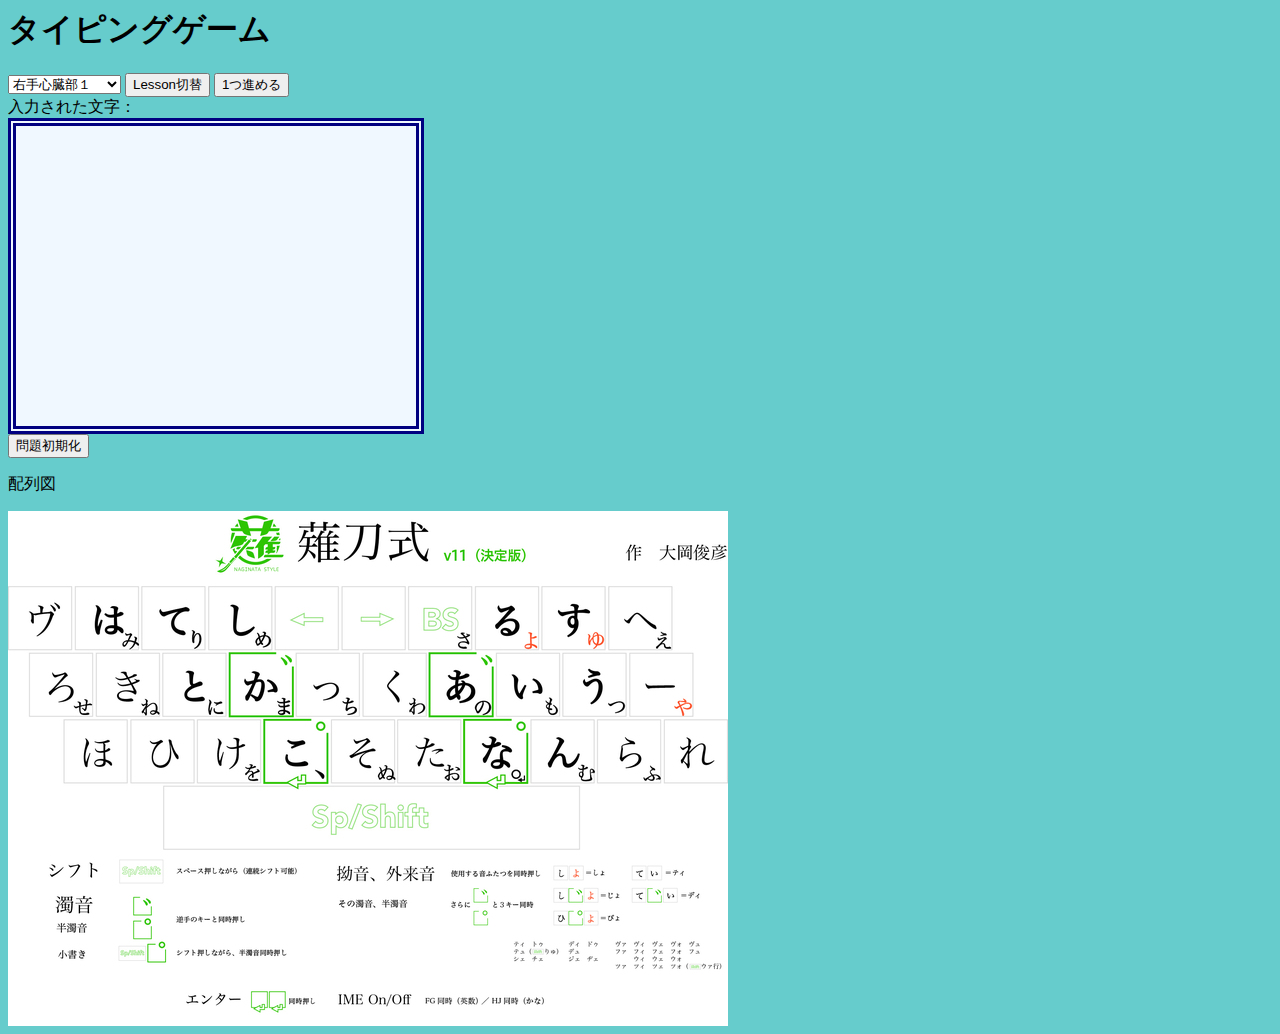
==== NaginataTyping.html @ 3938737a "問題文切り替え機能追加、2文字進む場合の追加。問題文を配列に変更" ====
<!DOCTYPE html PUBLIC>
<html lang="ja">
<head>
    <meta http-equiv="Content-Type" content="text/html; charset=UTF-8" />
    <meta name="GENERATOR" content="UTF-8 Writer" />
<title>薙刀式タイピングゲーム</title>
<link rel="stylesheet" href="css/text.css">

<script>

document.onkeydown = keydownFunction;  //キー押下時に関数keydownFunction()を呼び出す
document.onkeyup = releaseFunction;

var hiragana = new Array("あ","い","う","え","お","か","き","く","け","こ","さ","し","す","せ","そ",
                        "た","ち","つ","て","と","な","に","ぬ","ね","の","は","ひ","ふ","へ","ほ",
                        "ま","み","む","め","も","や","ゆ","よ","わ","ん");


var rnd = new Array();

var Sentence = "";       //問題の文字列を格納
var count=0;             //何問目か格納
var missCount=0;
var typStart,typEnd;   //開始時と終了時の時刻を格納
const SentenceLength=128;
var typeLetter ="";
var keyStatus = new Array();

var SentenceArray = new Array("ある　ない　する　いない　あい　いる　なる　あな　いす　すいすい　なあ　なあなあ　なす　あるあるある　ないないない　するするする",
    "か　が　て　で　ず　が　ある　である　がない　でない　です　あるです　ないです　ずるい するでない　すかすか　すてる　かす　かずかず　ずるずる　かてる　かてない　でる　でない",
    "こ　と　し　ご　ど　じ　た　だ　う　ん　こと　して　してる　している　してある　してない　していない　すること　した　したこと　したことがある　したことがない　することがない　することがある　いう　うん　いうんだ　なんだ　なんだい　こういうこと　こういうことがある　こういうことがない　こうである　こうでない　しかない　しがない　こんなことがある　こんなことがない　こうだ　してた　うんだ　するんだ　しんだ　とんだ　したがう　したがうんだ　かかない　かかないことがある　どうする　どうだ　だんだん",
    "ま　に　まに　も　の　もの　まにあう　ます　まにあいます　ますます　まずまず　まずない　まずい　うまい　ここにある　ここにない　れ　これ　それ　どれ　あれ　お　も　の　おもう　もう　もの　のだ　なのだ　そうなのだ　まもの　にもの　おおもの　ものがある　それがどうした　あれがこうなのだ　そうだとおもう　だがそうでない　それにこうだ　どれにする　なにもない　これにそれもない　ああいうがそうだなとおもう　そのことがこうなるなんて　あのことがそうなるなんて　などなど　になる　おとこ　おんな",
    "って　っと　った　あった　だった　とった　いった　かった　そっと　わくわくする　わたしがいう　そく　くそ　わたし　あなた　あなたとわかし　しくじる　すくすく　くわしい　それは　それはどうかな　わたしはばかだ　はっしたこと　ばっしたこと　ばくだん　そのばのがれでいいのがれ　こういうとはおもわなかった　そうしてはどうか　こうすればいいのに　ら　したら　られた　られる　ならば　ならない　それから　そこからくる　だから　ですから　いうことがあるがそれがこれからしだいだ　していることがあるならいうことだな　そうだなそうしたら　あったまにくるなあ　では　には　とは　のは　られた　れば　られれば　ではどうか　そこにはあるかも　はじです　してはる　これなら、いくらでも　ああ。　こうしていこう。　そうなるか。　な。なにい。　していますが、なにか。",
    "き　ぎ　み　を　よ　ゆ　－　や　きかない　きく　きくとき　てきな　てきに　してき　きて　とき　ときどき　みない　みる　みるとき　よゆう　ゆうよ　あー　うー　とーく　しーと　にーと　きみ　きみがいない　きみがいる　それごとき　できる　できない　できないことがある　できることから　ようするに　ないようがあることとないこと　ぱ　ぱばは　はばぱ　ゃゅょ　ゎ　ぁぃぅぉ",
    "し　しょ　じ　じょ　しゃ　じゃ　しゅ　じゅ　き　きょ　ぎ　ぎょ　きゃ　ぎゃ　きゅ　ぎゅ　しょう　じょう　しゅう　じゅう　きょう　ぎょう　きゅう　ぎゅう　しょーと　しゅーと　しゃーく　じょーく　じゅーく　きゅーと　ぎゃーぎゃー　しょうがない　しようがない　しゃしん　しゅくだい　きょう　きょうから　きょうからは　ししょう　じしょう　しょうし　しょうじ　しょうしょう　じょうじょう　しょうじょ　しょじょ　しょうじょう　じょうし　しじょう　しょし　じょし　しょじ　じしょ　しょうしょ　じょしょう　きょうし　しきょう　じきょう　きょうじ　ききょう　きょい　ぎきょう　しょうぎ　じょうき　ぎょうじ　じょうきょう　しょうぎょう　ぎょぎょう　ぎょしょう　しゃかい　じゃくてん　しゃく　じゃあく　きゃく　ぎゃく　ぎゃくに　しゅし　しゅうし　ししゅう　じゅうし　じゅし　しゅうじ　じゅうじ　しゅく　じゅく　しゅかん　しゅくん　しゅぎ　しゅき　きゅう　きゅうしゅう　きゅうじゅう　じゅうきゅう　じゅぎょう　ぎゅうじる　きゅうしょく　じゅうしょく　きゅうじ　きゅうし　にゅ　にょ　にゃ　ぎゅうにゅう　にょう　しゅうにゅう　にゅうぎょう　きょにゅう　にゅうしょう　にょしょう　でしょう　なるでしょう　あるでしょう　ないでしょう　みゃく　みょうな　みゃんまー",
    "り　ひ　ち　りか　りく　なりたい　りんり　ちかい　たち　たちがわるい　ちく　ちき　ちしき　ちてき　ひる　ひらく　ひだり　ひれ　びれる　わるびれる　わるびれない　ひく　ひっぱる　ひきこもごも　ひかんてき　ひりひりすること　しょうちょう　きょうちょう　ちょうじょう　じょうちょう　ちょうきょう　ちょうちょうはっし　ちゅうしょう　ちょうしょう　ちゃくにん　ちゃくちゃく　ちゃんと　ちょっと　ちゃくしょく　ちゅうかい　ちゅうい　みょうちょう　りょうかい　りゅうい　しょうちょう　りょうしょう　りゃく　いかりゃく　りょしゅう　ひょうか　ひょうし　ひょうばん　しょうひょう　ひょうしょう　ひゅうが　ひゃくにん　ひゃっかい　ぴゃぴゅぴょ　はっぴゃくにん　ぴゅーま　こんぴゅーた　ぴゅーたりん　はっぴょう　しんぴょう　びょうき　びょうてき　びゃくや　ごびょう　なんびゃっかい",
    "ヴ　け　げ　ふ　ぶ　ぷ　ほ　ぼ　ぽ　いける　いけない　にげる　なげる　ほうほう　そのほうが　ぽっとで　ぷーるする　ぷくぷく　ぶくぶく　ぽくぽく　ぴくぴく　える　おぼえる　いれかえ　かえる　まえ　ぁぃぅぇぉ　てぃ　でぃ　とぅ　どぅ　てぃー　ぱーてぃー　てぃーぱーてぃー　でぃする　でぃれくたー　ているとぅーのーず　いんすとぅるめんと　あんどぅ　どぅわっぷ　ふぃくしょん　ふぃーるど　ふぉんと　ヴぃくとりー　ヴぉーぐ　ヴぃヴぁるでぃ　ヴぇーる　ヴゅー　ふぁいる　ふぁくと　ふぁくとりー　ふぁんたすてぃっく　ふぇち　ふぇすてぃばる　フェードアウト　ふぇいく　でゅーく　ふぉんでゅ　てぅりゃ");

//0～25までの乱数をSentenceLength個作成して配列rndに格納する関数
function random()
{
    for ( var i = 0 ; i < SentenceLength ; i++ )
    {
        rnd[i] = Math.floor( Math.random() * 40 );
    }
}

function reaction(keyStatus){   
    if(keyStatus[32]){//シフト同時押し
        if(keyStatus[70]){//シフトと左手濁音キー(f)押し
            if(keyStatus[81]) return "ヴ";//q
            if(keyStatus[87]) return "み";//w
            if(keyStatus[69]) return "り";//e
            if(keyStatus[82]) return "め";//r
            if(keyStatus[85]) return "ざ";//u
            if(keyStatus[73]) return "よ";//i
            if(keyStatus[79]) return "ゆ";//o
            if(keyStatus[80]) return "え";//p
            if(keyStatus[65]) return "せ";//a
            if(keyStatus[83]) return "ね";//s
            if(keyStatus[68]) return "に";//d
            if(keyStatus[71]) return "ち";//g
            if(keyStatus[72]) return "わ";//h
            if(keyStatus[74]) return "の";//j
            if(keyStatus[75]) return "も";//k
            if(keyStatus[76]) return "づ";//l
            if(keyStatus[186]) return "や";//;
            if(keyStatus[90]) return "ほ";//z
            if(keyStatus[88]) return "ひ";//x
            if(keyStatus[67]) return "を";//c
            if(keyStatus[86]) return "、";//v
            if(keyStatus[66]) return "ぬ";//b
            if(keyStatus[78]) return "お";//n
            if(keyStatus[77]) return "。";//m
            if(keyStatus[188]) return "む";//,
            if(keyStatus[190]) return "ぶ";//.
            if(keyStatus[191]) return "れ";///
            return "ま";//f
        }
        if(keyStatus[74]){//シフトと右手濁音キー(j)押し
            if(keyStatus[81]) return "ヴ";//q
            if(keyStatus[87]) return "み";//w
            if(keyStatus[69]) {
                if(keyStatus[79]) return "でゅ";
                return "り";//e
            }
            if(keyStatus[82]) {
                if(keyStatus[186]) return "じゃ";
                if(keyStatus[79]) return "じゅ";
                if(keyStatus[80]) return "じぇ";//p
                if(keyStatus[73]) return "じょ";
                return "め";//r
            }
            if(keyStatus[85]) return "さ";//u
            if(keyStatus[73]) return "よ";//i
            if(keyStatus[79]) return "ゆ";//o
            if(keyStatus[80]) return "え";//p
            if(keyStatus[65]) return "ぜ";//a
            if(keyStatus[83]) {
                if(keyStatus[186]) return "ぎゃ";
                if(keyStatus[79]) return "ぎゅ";
                if(keyStatus[73]) return "ぎょ";
                return "ね";//s
            }
            if(keyStatus[68]) return "に";//d
            if(keyStatus[70]) return "ま";//f
            if(keyStatus[71]) {
                if(keyStatus[186]) return "ぢゃ";
                if(keyStatus[79]) return "ぢゅ";
                if(keyStatus[73]) return "ぢょ";
                if(keyStatus[80]) return "ぢぇ";//p
                return "ぢ";//g
            }
            if(keyStatus[72]) return "わ";//h 
            if(keyStatus[75]) return "も";//k
            if(keyStatus[76]) return "つ";//l
            if(keyStatus[186]) return "や";//;
            if(keyStatus[90]) return "ぼ";//z
            if(keyStatus[88]) {
                if(keyStatus[186]) return "びゃ";
                if(keyStatus[79]) return "びゅ";
                if(keyStatus[73]) return "びょ";
                return "び";//x
            }
            if(keyStatus[67]) return "を";//c
            if(keyStatus[86]) return "、";//v
            if(keyStatus[66]) return "ぬ";//b
            if(keyStatus[78]) return "お";//n
            if(keyStatus[77]) return "。";//m
            if(keyStatus[188]) return "む";//,
            if(keyStatus[190]) return "ふ";//.
            if(keyStatus[191]) return "れ";///
            return "の";//j
        }
        if(keyStatus[86]){//シフトと左手半濁音キー(v)押し//右手は存在しない
            if(keyStatus[81]) return "ヴ";//q
            if(keyStatus[87]) return "み";//w
            if(keyStatus[69]) return "り";//e
            if(keyStatus[82]) return "め";//r
            if(keyStatus[85]) return "さ";//u
            if(keyStatus[73]) return "ょ";//i
            if(keyStatus[79]) return "ゅ";//o
            if(keyStatus[80]) return "ぇ";//p
            if(keyStatus[65]) return "せ";//a
            if(keyStatus[83]) return "ね";//s
            if(keyStatus[68]) return "に";//d
            if(keyStatus[70]) return "ま";//f
            if(keyStatus[71]) return "ち";//g
            if(keyStatus[72]) return "ゎ";//h
            if(keyStatus[74]) return "ぁ";//j
            if(keyStatus[75]) return "ぃ";//k
            if(keyStatus[76]) return "ぅ";//l
            if(keyStatus[186]) return "ゃ";//;
            if(keyStatus[90]) return "ほ";//z
            if(keyStatus[88]) return "ひ";//x
            if(keyStatus[67]) return "を";//c 
            if(keyStatus[66]) return "ぬ";//b
            if(keyStatus[78]) return "ぉ　";//n
            if(keyStatus[77]) return "。";//m
            if(keyStatus[188]) return "む";//,
            if(keyStatus[190]) return "ぷ";//.
            if(keyStatus[191]) return "れ";///
            return "、";//v
        }
        //清音
        if(keyStatus[81]) {
            if(keyStatus[80]) return "ヴぇ";
            if(keyStatus[78]) return "ヴぉ";
            if(keyStatus[79]) return "ヴゅ";
            return "ヴ";//q
        }
        if(keyStatus[87]) {
            if(keyStatus[186]) return "みゃ";
            if(keyStatus[79]) return "みゅ";
            if(keyStatus[73]) return "みょ";
            return "み";//w
        }
        if(keyStatus[69]) {
            if(keyStatus[186]) return "りゃ";
            if(keyStatus[79]) return "りゅ";
            if(keyStatus[73]) return "りょ";
            return "り";//e
        }
        if(keyStatus[82]) {
            if(keyStatus[186]) return "しゃ";
            if(keyStatus[80]) return "しぇ";
            if(keyStatus[79]) return "しゅ";
            if(keyStatus[73]) return "しょ";
            return "め";//r
        }
        if(keyStatus[85]) return "さ";//u       
        if(keyStatus[83]) {
            if(keyStatus[186]) return "きゃ";
            if(keyStatus[79]) return "きゅ";
            if(keyStatus[73]) return "きょ";
            return "ね";//s
        }
        if(keyStatus[65]) return "せ";//a
        if(keyStatus[68]) {
            if(keyStatus[186]) return "にゃ";
            if(keyStatus[79]) return "にゅ";
            if(keyStatus[73]) return "にょ";
            return "に";//d
        }
        if(keyStatus[70]) return "ま";//f
        if(keyStatus[71]) {
            if(keyStatus[186]) return "ちゃ";
            if(keyStatus[79]) return "ちゅ";
            if(keyStatus[80]) return "ちぇ"
            if(keyStatus[73]) return "ちょ";
            return "ち";//g
        }
        if(keyStatus[72]) return "わ";//h
        if(keyStatus[74]) {
            if(keyStatus[76]) return "つぁ";
            if(keyStatus[75]) return "つぃ";
            return "の";//j
        }
        if(keyStatus[75]) return "も";//k
        if(keyStatus[76]) {
            if(keyStatus[80]) return "つぇ";
            if(keyStatus[78]) return "つぉ";
            return "つ";//l
        }
        
        if(keyStatus[90]) return "ほ";//z
        if(keyStatus[88]) {
            if(keyStatus[186]) return "ひゃ";
            if(keyStatus[79]) return "ひゅ";
            if(keyStatus[73]) return "ひょ";
            return "ひ";//x
        }
        if(keyStatus[80]) return "え";//p
        if(keyStatus[67]) return "を";//c
        if(keyStatus[86]) return "、";//v
        if(keyStatus[66]) return "ぬ";//b
        if(keyStatus[78]) return "お";//n
        if(keyStatus[77]) return "。";//m
        if(keyStatus[188]) return "む";//,
        if(keyStatus[190]) {
            if(keyStatus[74]) return "ふぁ";
            if(keyStatus[75]) return "ふぃ";
            if(keyStatus[80]) return "ふぇ";
            if(keyStatus[78]) return "ふぉ";
            if(keyStatus[79]) return "ふゅ";
            return "ふ";//.
        }
        if(keyStatus[191]) return "れ";///
        if(keyStatus[186]) return "や";//;
        if(keyStatus[79]) return "ゆ";//o
        if(keyStatus[73]) return "よ";//i
    }
    else{//シフトなし
        if(keyStatus[74]){//シフトと右手濁音キー(j)押し
            if(keyStatus[81]) return "ヴ";//q
            if(keyStatus[87]) return "ば";//w
            if(keyStatus[69]) {
                if(keyStatus[75]) return "でぃ";
                return "で";//e
            }
            if(keyStatus[82]) return "じ";//r
            if(keyStatus[73]) return "る";//i
            if(keyStatus[79]) return "す";//o
            if(keyStatus[80]) return "へ";//p
            if(keyStatus[65]) return "ろ";//a
            if(keyStatus[83]) return "ぎ";//s
            if(keyStatus[68]) {
                if(keyStatus[76]) return "どぅ";
                return "ど";//d
            }
            if(keyStatus[70]) return "が";//f
            if(keyStatus[71]) return "っ";//g
            if(keyStatus[72]) return "く";//h
            if(keyStatus[75]) return "い";//k
            if(keyStatus[76]) return "う";//l
            if(keyStatus[186]) return "ー";//;
            if(keyStatus[90]) return "ぼ";//z
            if(keyStatus[88]) return "び";//x
            if(keyStatus[67]) return "げ";//c
            if(keyStatus[86]) return "ご";//v
            if(keyStatus[66]) return "ぞ";//b
            if(keyStatus[78]) return "た";//n
            if(keyStatus[77]) return "な";//m
            if(keyStatus[188]) return "ん";//,
            if(keyStatus[190]) return "ら";//.
            if(keyStatus[191]) return "れ";///
            return "あ";//j
        }
        if(keyStatus[70]){//シフトと左手濁音キー(f)押し
            if(keyStatus[81]) return "ヴ";//q
            if(keyStatus[87]) return "は";//w
            if(keyStatus[69]) return "て";//e
            if(keyStatus[82]) return "し";//r
            if(keyStatus[73]) return "る";//i
            if(keyStatus[79]) return "す";//o
            if(keyStatus[80]) return "べ";//p
            if(keyStatus[65]) return "ろ";//a
            if(keyStatus[83]) return "き";//s
            if(keyStatus[68]) return "と";//d
            if(keyStatus[71]) return "っ";//g
            if(keyStatus[72]) return "ぐ";//h
            if(keyStatus[74]) return "あ";//j
            if(keyStatus[75]) return "い";//k
            if(keyStatus[76]) return "う";//l
            if(keyStatus[186]) return "ー";//;
            if(keyStatus[90]) return "ほ";//z
            if(keyStatus[88]) return "ひ";//x
            if(keyStatus[67]) return "け";//c
            if(keyStatus[86]) return "こ";//v
            if(keyStatus[66]) return "そ";//b
            if(keyStatus[78]) return "だ";//n
            if(keyStatus[77]) return "な";//m
            if(keyStatus[188]) return "ん";//,
            if(keyStatus[190]) return "ら";//.
            if(keyStatus[191]) return "れ";///
            return "か";//f
        }
        if(keyStatus[86]){//シフトと左手半濁音キー(v)押し
            if(keyStatus[81]) return "ヴ";//q
            if(keyStatus[87]) return "は";//w
            if(keyStatus[69]) return "て";//e
            if(keyStatus[82]) return "し";//r
            if(keyStatus[73]) return "る";//i
            if(keyStatus[79]) return "す";//o
            if(keyStatus[80]) return "ぺ";//p
            if(keyStatus[65]) return "ろ";//a
            if(keyStatus[83]) return "き";//s
            if(keyStatus[68]) return "と";//d
            if(keyStatus[70]) return "か";//f
            if(keyStatus[71]) return "っ";//g
            if(keyStatus[72]) return "く";//h
            if(keyStatus[74]) return "あ";//j
            if(keyStatus[75]) return "い";//k
            if(keyStatus[76]) return "う";//l
            if(keyStatus[186]) return "ー";//;
            if(keyStatus[90]) return "ほ";//z
            if(keyStatus[88]) return "ひ";//x
            if(keyStatus[67]) return "け";//c
            if(keyStatus[66]) return "そ";//b
            if(keyStatus[78]) return "た";//n
            if(keyStatus[77]) return "な";//m
            if(keyStatus[188]) return "ん";//,
            if(keyStatus[190]) return "ら";//.
            if(keyStatus[191]) return "れ";///
            return "こ";//v
        }
        if(keyStatus[77]){//シフトと右手半濁音キー(m)押し
            if(keyStatus[81]) return "ヴ";//q
            if(keyStatus[87]) return "ぱ";//w
            if(keyStatus[69]) return "て";//e
            if(keyStatus[82]) return "し";//r
            if(keyStatus[73]) return "る";//i
            if(keyStatus[79]) return "す";//o
            if(keyStatus[80]) return "へ";//p
            if(keyStatus[65]) return "ろ";//a
            if(keyStatus[83]) return "き";//s
            if(keyStatus[68]) return "と";//d
            if(keyStatus[70]) return "か";//f
            if(keyStatus[71]) return "っ";//g
            if(keyStatus[72]) return "く";//h
            if(keyStatus[74]) return "あ";//j
            if(keyStatus[75]) return "い";//k
            if(keyStatus[76]) return "う";//l
            if(keyStatus[186]) return "ー";//;
            if(keyStatus[90]) return "ぽ";//z
            if(keyStatus[88]) return "ぴ";//x
            if(keyStatus[67]) return "け";//c
            if(keyStatus[86]) return "こ";//v
            if(keyStatus[66]) return "そ";//b
            if(keyStatus[78]) return "た";//n
            if(keyStatus[188]) return "ん";//,
            if(keyStatus[190]) return "ら";//.
            if(keyStatus[191]) return "れ";///
            return "な";//m
        }
        if(keyStatus[81]) {
            if(keyStatus[74]) return "ヴぁ";
            if(keyStatus[75]) return "ヴぃ"
            return "ヴ";//q
        }
        if(keyStatus[87]) return "は";//w
        if(keyStatus[69]) {
            if(keyStatus[75]) return "てぃ";
            return "て";//e
        }
        if(keyStatus[82]) return "し";//r
        if(keyStatus[73]) return "る";//i
        if(keyStatus[79]) return "す";//o
        if(keyStatus[80]) return "へ";//p
        if(keyStatus[65]) return "ろ";//a
        if(keyStatus[83]) return "き";//s
        if(keyStatus[68]) {
            if(keyStatus[76]) return "とぅ"
            return "と";//d
        }
        if(keyStatus[70]) return "か";//f
        if(keyStatus[71]) return "っ";//g
        if(keyStatus[72]) return "く";//h
        if(keyStatus[74]) return "あ";//j
        if(keyStatus[75]) return "い";//k
        if(keyStatus[76]) return "う";//l
        if(keyStatus[186]) return "ー";//;
        if(keyStatus[90]) return "ほ";//z
        if(keyStatus[88]) return "ひ";//x
        if(keyStatus[67]) return "け";//c
        if(keyStatus[86]) return "こ";//v
        if(keyStatus[66]) return "そ";//b
        if(keyStatus[78]) return "た";//n
        if(keyStatus[77]) return "な";//m
        if(keyStatus[188]) return "ん";//,
        if(keyStatus[190]) return "ら";//.
        if(keyStatus[191]) return "れ";///
    }
}
//タイピングゲームの問題をセットする関数
function SetSentence()
{
    //問題文とカウント数をクリアする
    count=0;
    
    //乱数作成関数の呼び出し
    random();
    
    //問題文の作成
    // for ( var i = 0 ; i < SentenceLength ; i++)
    // {
    //     Sentence += hiragana[ rnd[i] ];
    // }
    //問題枠に表示する
    document.getElementById("waku").style.backgroundColor="aliceblue";
    document.getElementById("waku").innerHTML = Sentence;
}

function keydownFunction(e)
{
    //入力されたキーのキーコードを取得   
    keyStatus[e.keyCode]=true;

    typeLetter = reaction(keyStatus);
    return false;
}
function releaseFunction(e){
 
    if(typeLetter==Sentence.charAt(0)||typeLetter==Sentence.slice(0,2)){
        if (count==0)
        { 
            typStart = new Date();
        }
        count++;
        document.getElementById("waku").style.backgroundColor="aliceblue";
        if ( count < SentenceLength)
        {
            //問題文の頭の一文字を切り取る
            if(typeLetter==Sentence.slice(0,2)){
                Sentence = Sentence.slice(2);
            }
            else{
                Sentence = Sentence.slice(1);
            }
            
            if(Sentence.charAt(0)=="　"){
                Sentence = Sentence.slice(1);
            }

            //問題枠に表示する
            document.getElementById("waku").innerHTML = Sentence;
        }    
        else
        {
        //全文字入力していたら、終了時間を記録する
        typEnd = new Date();
        
        //終了時間－開始時間で掛かったミリ秒を取得する
        var elapsed = typEnd - typStart;
        
        //1000で割って「切捨て」、秒数を取得
        var sec = Math.floor( elapsed/1000 );
        
        //1000で割った「余り(%で取得できる）」でミリ秒を取得
        var msec = elapsed % 1000;
        
        var ansper=count/(count+missCount)*100;
        ansper=Math.round(ansper);
        //問題終了を告げる文字列を作成
        var fin="GAME終了　時間："+sec+"秒"+msec+"\n";//+"正確度："+count+"/"+(count+missCount)+"="+ansper+"%";
        
        //問題枠にゲーム終了を表示
        document.getElementById("waku").innerHTML = fin;
        }
    }
    else{
        if(typeLetter!=undefined){
            document.getElementById("pushKey").innerText="入力された文字：" + typeLetter;
            document.getElementById("waku").style.backgroundColor="lightcoral";
        }
        else document.getElementById("pushKey").innerText="入力された文字："
    } 
    keyStatus.map(function(value, index, array){
        return array[index]=false;
    });      
    return false;
}
function OneSlice(){
    Sentence = Sentence.slice(1);
    if(Sentence.charAt(0)=="　"){
                Sentence = Sentence.slice(1);
    }
    document.getElementById("waku").innerHTML = Sentence;
}

function changeSentence(){
  target= document.getElementById("name");
  switch(target.selectedIndex){
    case 0:
    Sentence=SentenceArray[0];
    break;
    case 1:
    Sentence=SentenceArray[1];
    break;
    case 2:
    Sentence=SentenceArray[2];
    break;
    case 3:
    Sentence=SentenceArray[3];
    break;
    case 4:
    Sentence=SentenceArray[4];
    break;
    case 5:
    Sentence=SentenceArray[5];
    break;
    case 6:
    Sentence=SentenceArray[6];
    break;
    case 7:
    Sentence=SentenceArray[7];
    break;
    case 8:
    Sentence=SentenceArray[8];
    break;
  }
  SetSentence();
}

</script>

</style>

</head>
<body onload="SetSentence();" bgcolor="#ffffff" text="#000000" >

<h1>タイピングゲーム</h1>
<select name="name" id="name">
    <option value="Lesson1">右手心臓部１</option>
    <option value="Lesson2">左手心臓部１</option>
    <option value="Lesson3">両手心臓部２</option>
    <option value="Lesson4">センターシフト</option>
    <option value="Lesson5">短文</option>
    <option value="Lesson6">半濁音、小書き</option>
    <option value="Lesson7">拗音</option>
    <option value="Lesson8">拗音２、外来音</option>
    <option value="Lesson9">その他</option>
  </select>
  <input type="button" value="Lesson切替" onclick="changeSentence()" />
<input type="button" value="1つ進める" onclick="OneSlice()"><br>
<div id="pushKey">入力された文字：</div>
<div id="waku"></div>
<input type="button" value="問題初期化" onclick="SetSentence()"><br>
<p>配列図</p>
<img id="image" src="images/naginata.jpg" alt="薙刀式配列図">

</body>
</html>
---- css/text.css ----
body{
  background-color: #66CCCC
}
div#waku
{
  border:8px double navy;
  width:400px;
  height:300px;
  font-size:18pt;
  overflow:auto;
  background-color: aliceblue;
}
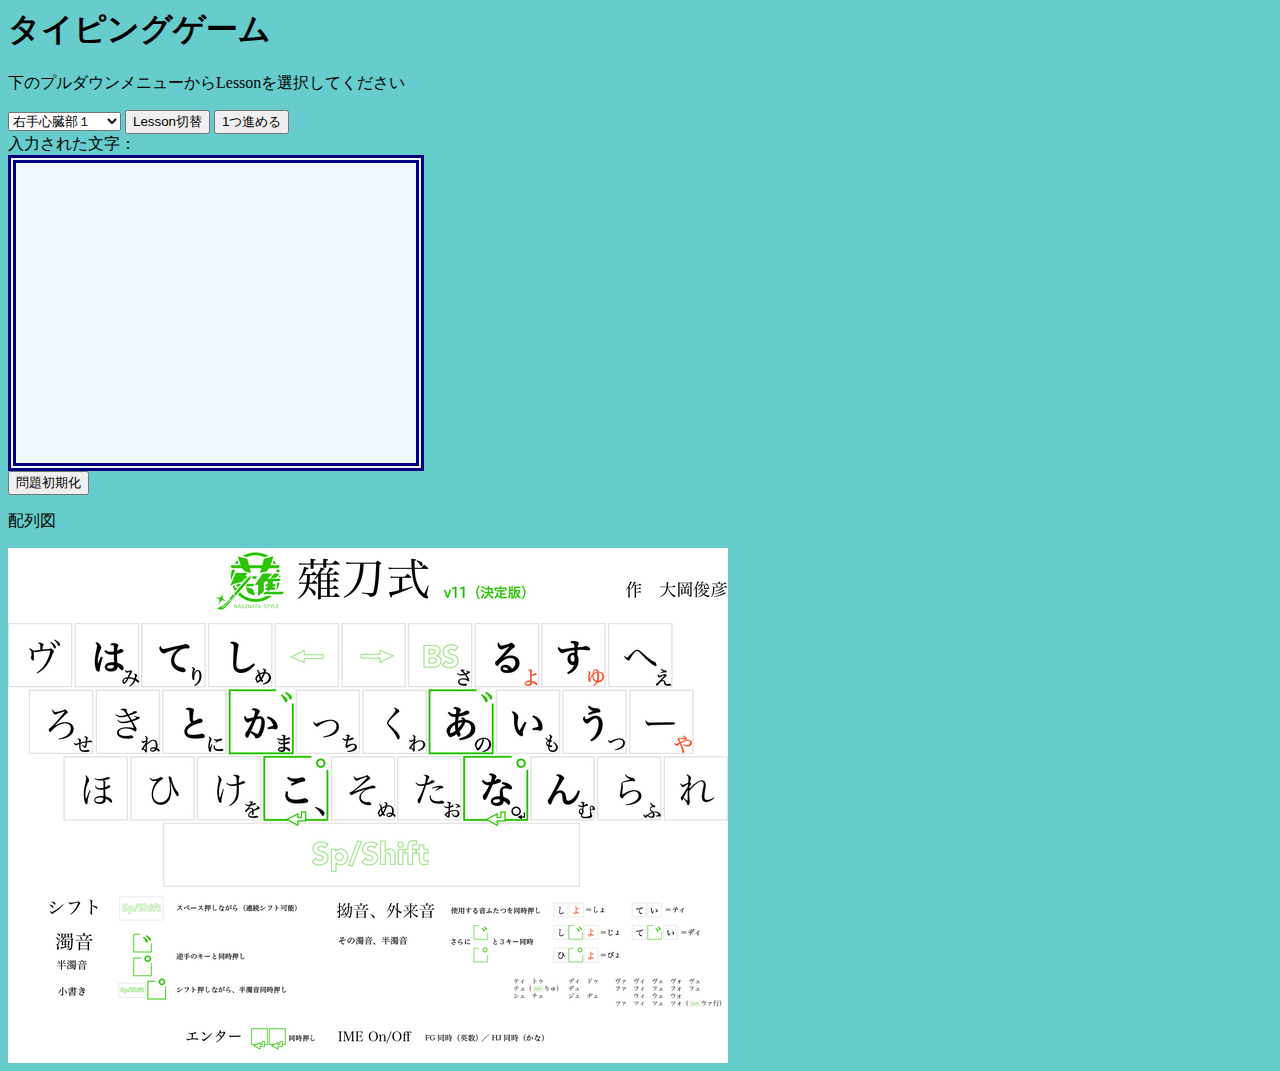
==== commit f62e0ed2: "コメント修正とキー判定を微調整" ====
--- a/NaginataTyping.html
+++ b/NaginataTyping.html
@@ -22,12 +22,12 @@
 var count=0;             //何問目か格納
 var missCount=0;
 var typStart,typEnd;   //開始時と終了時の時刻を格納
-const SentenceLength=128;
+var SentenceLength=0;
 var typeLetter ="";
 var keyStatus = new Array();
 
 var SentenceArray = new Array("ある　ない　する　いない　あい　いる　なる　あな　いす　すいすい　なあ　なあなあ　なす　あるあるある　ないないない　するするする",
-    "か　が　て　で　ず　が　ある　である　がない　でない　です　あるです　ないです　ずるい するでない　すかすか　すてる　かす　かずかず　ずるずる　かてる　かてない　でる　でない",
+    "か　が　て　で　ず　が　ある　である　がない　でない　です　あるです　ないです　ずるい　するでない　すかすか　すてる　かす　かずかず　ずるずる　かてる　かてない　でる　でない",
     "こ　と　し　ご　ど　じ　た　だ　う　ん　こと　して　してる　している　してある　してない　していない　すること　した　したこと　したことがある　したことがない　することがない　することがある　いう　うん　いうんだ　なんだ　なんだい　こういうこと　こういうことがある　こういうことがない　こうである　こうでない　しかない　しがない　こんなことがある　こんなことがない　こうだ　してた　うんだ　するんだ　しんだ　とんだ　したがう　したがうんだ　かかない　かかないことがある　どうする　どうだ　だんだん",
     "ま　に　まに　も　の　もの　まにあう　ます　まにあいます　ますます　まずまず　まずない　まずい　うまい　ここにある　ここにない　れ　これ　それ　どれ　あれ　お　も　の　おもう　もう　もの　のだ　なのだ　そうなのだ　まもの　にもの　おおもの　ものがある　それがどうした　あれがこうなのだ　そうだとおもう　だがそうでない　それにこうだ　どれにする　なにもない　これにそれもない　ああいうがそうだなとおもう　そのことがこうなるなんて　あのことがそうなるなんて　などなど　になる　おとこ　おんな",
     "って　っと　った　あった　だった　とった　いった　かった　そっと　わくわくする　わたしがいう　そく　くそ　わたし　あなた　あなたとわかし　しくじる　すくすく　くわしい　それは　それはどうかな　わたしはばかだ　はっしたこと　ばっしたこと　ばくだん　そのばのがれでいいのがれ　こういうとはおもわなかった　そうしてはどうか　こうすればいいのに　ら　したら　られた　られる　ならば　ならない　それから　そこからくる　だから　ですから　いうことがあるがそれがこれからしだいだ　していることがあるならいうことだな　そうだなそうしたら　あったまにくるなあ　では　には　とは　のは　られた　れば　られれば　ではどうか　そこにはあるかも　はじです　してはる　これなら、いくらでも　ああ。　こうしていこう。　そうなるか。　な。なにい。　していますが、なにか。",
@@ -251,7 +251,7 @@
         if(keyStatus[73]) return "よ";//i
     }
     else{//シフトなし
-        if(keyStatus[74]){//シフトと右手濁音キー(j)押し
+        if(keyStatus[74]){//右手濁音キー(j)押し
             if(keyStatus[81]) return "ヴ";//q
             if(keyStatus[87]) return "ば";//w
             if(keyStatus[69]) {
@@ -286,13 +286,13 @@
             if(keyStatus[191]) return "れ";///
             return "あ";//j
         }
-        if(keyStatus[70]){//シフトと左手濁音キー(f)押し
+        if(keyStatus[70]){//左手濁音キー(f)押し
             if(keyStatus[81]) return "ヴ";//q
             if(keyStatus[87]) return "は";//w
             if(keyStatus[69]) return "て";//e
             if(keyStatus[82]) return "し";//r
             if(keyStatus[73]) return "る";//i
-            if(keyStatus[79]) return "す";//o
+            if(keyStatus[79]) return "ず";//o
             if(keyStatus[80]) return "べ";//p
             if(keyStatus[65]) return "ろ";//a
             if(keyStatus[83]) return "き";//s
@@ -315,7 +315,7 @@
             if(keyStatus[191]) return "れ";///
             return "か";//f
         }
-        if(keyStatus[86]){//シフトと左手半濁音キー(v)押し
+        if(keyStatus[86]){//左手半濁音キー(v)押し
             if(keyStatus[81]) return "ヴ";//q
             if(keyStatus[87]) return "は";//w
             if(keyStatus[69]) return "て";//e
@@ -344,7 +344,7 @@
             if(keyStatus[191]) return "れ";///
             return "こ";//v
         }
-        if(keyStatus[77]){//シフトと右手半濁音キー(m)押し
+        if(keyStatus[77]){//右手半濁音キー(m)押し
             if(keyStatus[81]) return "ヴ";//q
             if(keyStatus[87]) return "ぱ";//w
             if(keyStatus[69]) return "て";//e
@@ -417,7 +417,6 @@
 {
     //問題文とカウント数をクリアする
     count=0;
-    
     //乱数作成関数の呼び出し
     random();
     
@@ -448,11 +447,12 @@
         }
         count++;
         document.getElementById("waku").style.backgroundColor="aliceblue";
-        if ( count < SentenceLength)
+        if (count < SentenceLength)
         {
             //問題文の頭の一文字を切り取る
             if(typeLetter==Sentence.slice(0,2)){
                 Sentence = Sentence.slice(2);
+                count++;
             }
             else{
                 Sentence = Sentence.slice(1);
@@ -460,9 +460,11 @@
             
             if(Sentence.charAt(0)=="　"){
                 Sentence = Sentence.slice(1);
+                count++;
             }
 
             //問題枠に表示する
+            document.getElementById("pushKey").innerText="入力された文字：" + typeLetter;
             document.getElementById("waku").innerHTML = Sentence;
         }    
         else
@@ -539,6 +541,7 @@
     Sentence=SentenceArray[8];
     break;
   }
+  SentenceLength=Sentence.length;
   SetSentence();
 }
 
@@ -550,6 +553,7 @@
 <body onload="SetSentence();" bgcolor="#ffffff" text="#000000" >
 
 <h1>タイピングゲーム</h1>
+<p>下のプルダウンメニューからLessonを選択してください</p>
 <select name="name" id="name">
     <option value="Lesson1">右手心臓部１</option>
     <option value="Lesson2">左手心臓部１</option>
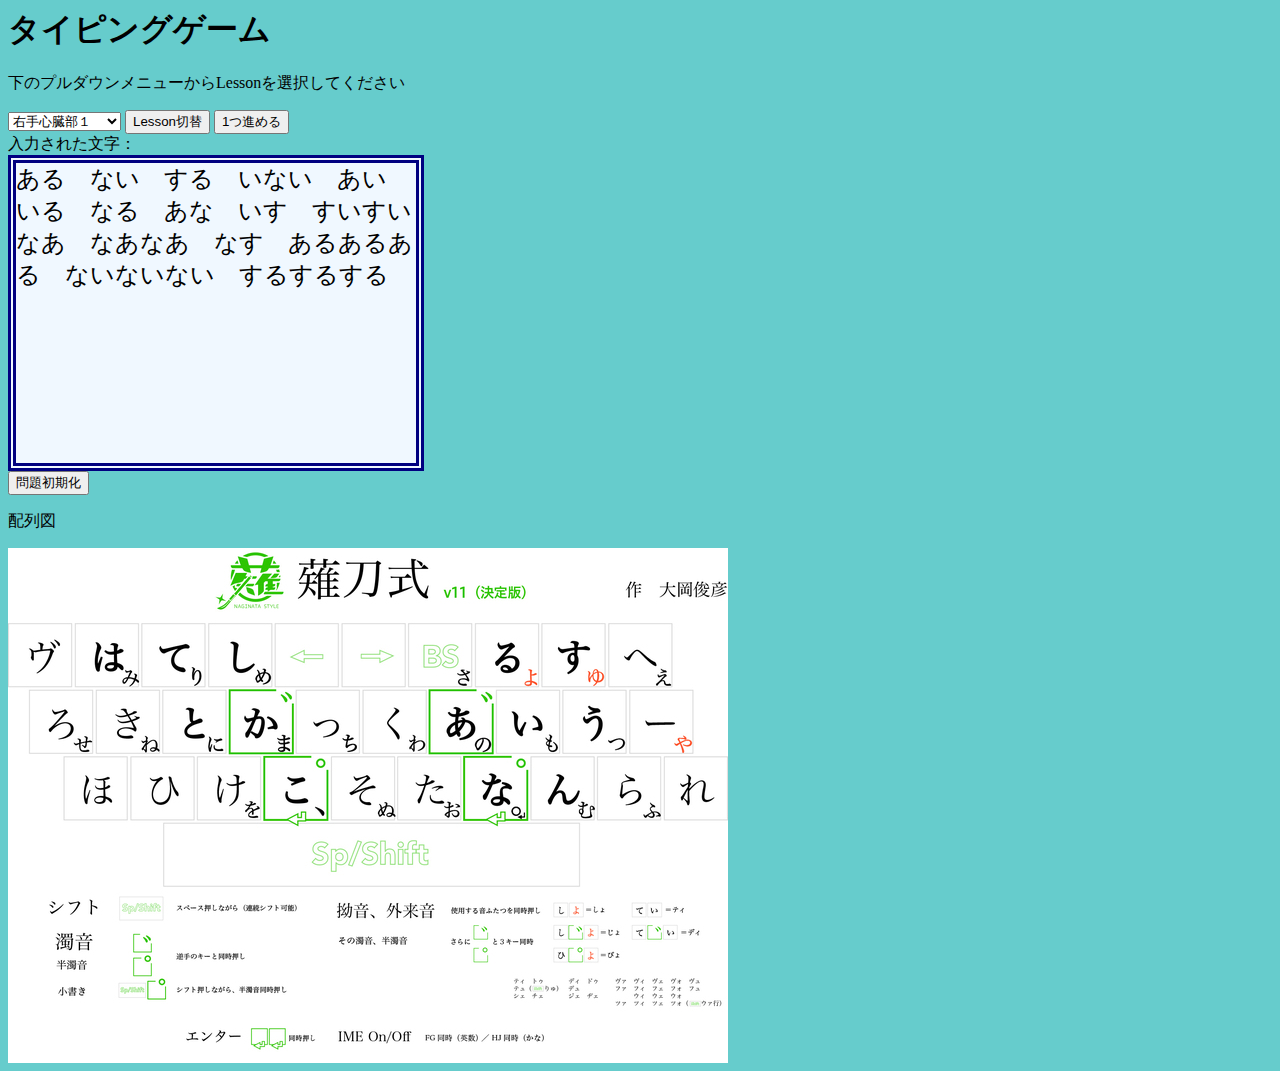
==== commit 799eaab4: "正解したら緑色にするように変更（不正解は無変化に）" ====
--- a/NaginataTyping.html
+++ b/NaginataTyping.html
@@ -4,7 +4,7 @@
     <meta http-equiv="Content-Type" content="text/html; charset=UTF-8" />
     <meta name="GENERATOR" content="UTF-8 Writer" />
 <title>薙刀式タイピングゲーム</title>
-<link rel="stylesheet" href="css/text.css">
+<link rel="stylesheet" href="css/NaginataTyping.css">
 
 <script>
 
@@ -19,12 +19,15 @@
 var rnd = new Array();
 
 var Sentence = "";       //問題の文字列を格納
+var originSentence = "";
+var oneBeforeSentense="";
 var count=0;             //何問目か格納
 var missCount=0;
 var typStart,typEnd;   //開始時と終了時の時刻を格納
 var SentenceLength=0;
 var typeLetter ="";
 var keyStatus = new Array();
+var co=0;
 
 var SentenceArray = new Array("ある　ない　する　いない　あい　いる　なる　あな　いす　すいすい　なあ　なあなあ　なす　あるあるある　ないないない　するするする",
     "か　が　て　で　ず　が　ある　である　がない　でない　です　あるです　ないです　ずるい　するでない　すかすか　すてる　かす　かずかず　ずるずる　かてる　かてない　でる　でない",
@@ -36,16 +39,7 @@
     "り　ひ　ち　りか　りく　なりたい　りんり　ちかい　たち　たちがわるい　ちく　ちき　ちしき　ちてき　ひる　ひらく　ひだり　ひれ　びれる　わるびれる　わるびれない　ひく　ひっぱる　ひきこもごも　ひかんてき　ひりひりすること　しょうちょう　きょうちょう　ちょうじょう　じょうちょう　ちょうきょう　ちょうちょうはっし　ちゅうしょう　ちょうしょう　ちゃくにん　ちゃくちゃく　ちゃんと　ちょっと　ちゃくしょく　ちゅうかい　ちゅうい　みょうちょう　りょうかい　りゅうい　しょうちょう　りょうしょう　りゃく　いかりゃく　りょしゅう　ひょうか　ひょうし　ひょうばん　しょうひょう　ひょうしょう　ひゅうが　ひゃくにん　ひゃっかい　ぴゃぴゅぴょ　はっぴゃくにん　ぴゅーま　こんぴゅーた　ぴゅーたりん　はっぴょう　しんぴょう　びょうき　びょうてき　びゃくや　ごびょう　なんびゃっかい",
     "ヴ　け　げ　ふ　ぶ　ぷ　ほ　ぼ　ぽ　いける　いけない　にげる　なげる　ほうほう　そのほうが　ぽっとで　ぷーるする　ぷくぷく　ぶくぶく　ぽくぽく　ぴくぴく　える　おぼえる　いれかえ　かえる　まえ　ぁぃぅぇぉ　てぃ　でぃ　とぅ　どぅ　てぃー　ぱーてぃー　てぃーぱーてぃー　でぃする　でぃれくたー　ているとぅーのーず　いんすとぅるめんと　あんどぅ　どぅわっぷ　ふぃくしょん　ふぃーるど　ふぉんと　ヴぃくとりー　ヴぉーぐ　ヴぃヴぁるでぃ　ヴぇーる　ヴゅー　ふぁいる　ふぁくと　ふぁくとりー　ふぁんたすてぃっく　ふぇち　ふぇすてぃばる　フェードアウト　ふぇいく　でゅーく　ふぉんでゅ　てぅりゃ");
 
-//0～25までの乱数をSentenceLength個作成して配列rndに格納する関数
-function random()
-{
-    for ( var i = 0 ; i < SentenceLength ; i++ )
-    {
-        rnd[i] = Math.floor( Math.random() * 40 );
-    }
-}
-
-function reaction(keyStatus){   
+function reaction(keyStatus){ //入力された文字の判定 
     if(keyStatus[32]){//シフト同時押し
         if(keyStatus[70]){//シフトと左手濁音キー(f)押し
             if(keyStatus[81]) return "ヴ";//q
@@ -417,44 +411,50 @@
 {
     //問題文とカウント数をクリアする
     count=0;
-    //乱数作成関数の呼び出し
-    random();
-    
-    //問題文の作成
-    // for ( var i = 0 ; i < SentenceLength ; i++)
-    // {
-    //     Sentence += hiragana[ rnd[i] ];
-    // }
+    Sentence=SentenceArray[0];
+    SentenceLength=Sentence.length;
+    originSentence=Sentence;
     //問題枠に表示する
     document.getElementById("waku").style.backgroundColor="aliceblue";
-    document.getElementById("waku").innerHTML = Sentence;
+    document.getElementById("waku").innerHTML = originSentence;
+}
+
+function sleep(waitMsec) {
+  var startMsec = new Date();
+ 
+  // 指定ミリ秒間だけループさせる（CPUは常にビジー状態）
+  while (new Date() - startMsec < waitMsec);
 }
 
 function keydownFunction(e)
 {
-    //入力されたキーのキーコードを取得   
-    keyStatus[e.keyCode]=true;
-
-    typeLetter = reaction(keyStatus);
+    //入力されたキーのキーコードを取得
+    if(e.keyCode>30){   
+        keyStatus[e.keyCode]=true;
+        typeLetter = reaction(keyStatus);
+    }
     return false;
 }
+
 function releaseFunction(e){
- 
     if(typeLetter==Sentence.charAt(0)||typeLetter==Sentence.slice(0,2)){
         if (count==0)
         { 
             typStart = new Date();
         }
         count++;
+
         document.getElementById("waku").style.backgroundColor="aliceblue";
         if (count < SentenceLength)
         {
             //問題文の頭の一文字を切り取る
             if(typeLetter==Sentence.slice(0,2)){
+                sliceSentence=Sentence.substring(0,2);
                 Sentence = Sentence.slice(2);
                 count++;
             }
             else{
+                sliceSentence=Sentence.substring(0,1);
                 Sentence = Sentence.slice(1);
             }
             
@@ -462,9 +462,11 @@
                 Sentence = Sentence.slice(1);
                 count++;
             }
-
             //問題枠に表示する
             document.getElementById("pushKey").innerText="入力された文字：" + typeLetter;
+            document.getElementById("waku").style.backgroundColor="palegreen";
+            var aliceblue=function(){document.getElementById("waku").style.backgroundColor="aliceblue"}
+            setTimeout(aliceblue,200);
             document.getElementById("waku").innerHTML = Sentence;
         }    
         else
@@ -484,7 +486,7 @@
         var ansper=count/(count+missCount)*100;
         ansper=Math.round(ansper);
         //問題終了を告げる文字列を作成
-        var fin="GAME終了　時間："+sec+"秒"+msec+"\n";//+"正確度："+count+"/"+(count+missCount)+"="+ansper+"%";
+        var fin="GAME終了　時間："+sec+"秒"+msec+"\n";
         
         //問題枠にゲーム終了を表示
         document.getElementById("waku").innerHTML = fin;
@@ -492,16 +494,17 @@
     }
     else{
         if(typeLetter!=undefined){
-            document.getElementById("pushKey").innerText="入力された文字：" + typeLetter;
-            document.getElementById("waku").style.backgroundColor="lightcoral";
+            document.getElementById("pushKey").innerText="入力された文字：" + typeLetter;  
         }
         else document.getElementById("pushKey").innerText="入力された文字："
     } 
     keyStatus.map(function(value, index, array){
         return array[index]=false;
-    });      
+    });
+    co++;
     return false;
 }
+
 function OneSlice(){
     Sentence = Sentence.slice(1);
     if(Sentence.charAt(0)=="　"){
@@ -542,6 +545,7 @@
     break;
   }
   SentenceLength=Sentence.length;
+  originSentence=Sentence;
   SetSentence();
 }
 
--- a/css/NaginataTyping.css
+++ b/css/NaginataTyping.css
@@ -0,0 +1,12 @@
+body{
+    background-color: #66CCCC
+    }
+  div#waku
+    {
+    border:8px double navy;
+    width:400px;
+    height:300px;
+    font-size:18pt;
+    overflow:auto;
+    background-color: aliceblue;
+    }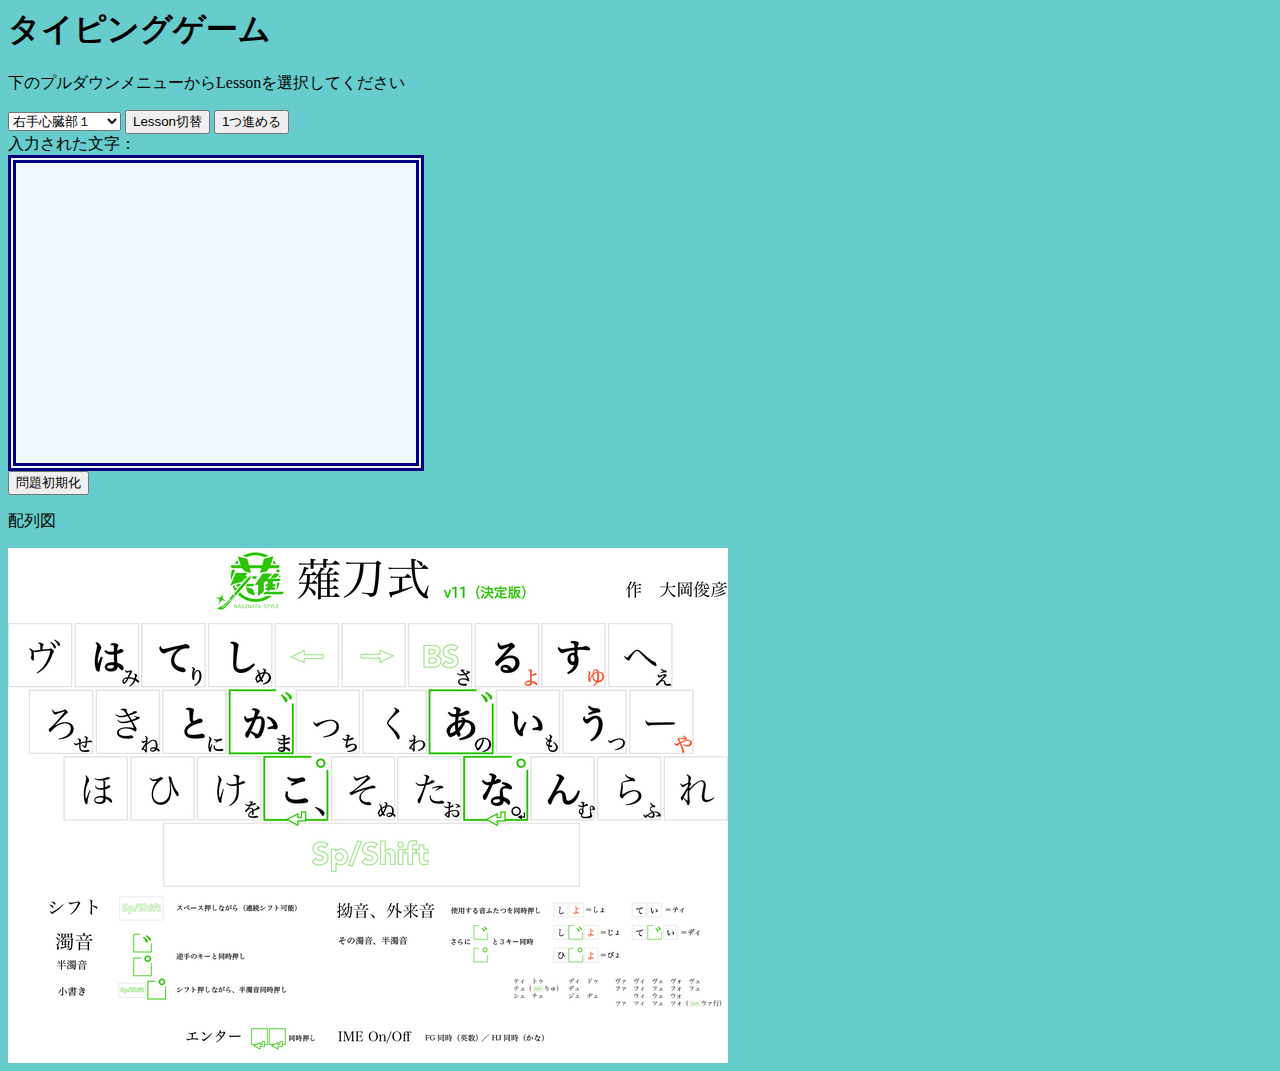
==== commit 1d347ac4: "問題文修正、問題文設定修正" ====
--- a/NaginataTyping.html
+++ b/NaginataTyping.html
@@ -33,11 +33,11 @@
     "か　が　て　で　ず　が　ある　である　がない　でない　です　あるです　ないです　ずるい　するでない　すかすか　すてる　かす　かずかず　ずるずる　かてる　かてない　でる　でない",
     "こ　と　し　ご　ど　じ　た　だ　う　ん　こと　して　してる　している　してある　してない　していない　すること　した　したこと　したことがある　したことがない　することがない　することがある　いう　うん　いうんだ　なんだ　なんだい　こういうこと　こういうことがある　こういうことがない　こうである　こうでない　しかない　しがない　こんなことがある　こんなことがない　こうだ　してた　うんだ　するんだ　しんだ　とんだ　したがう　したがうんだ　かかない　かかないことがある　どうする　どうだ　だんだん",
     "ま　に　まに　も　の　もの　まにあう　ます　まにあいます　ますます　まずまず　まずない　まずい　うまい　ここにある　ここにない　れ　これ　それ　どれ　あれ　お　も　の　おもう　もう　もの　のだ　なのだ　そうなのだ　まもの　にもの　おおもの　ものがある　それがどうした　あれがこうなのだ　そうだとおもう　だがそうでない　それにこうだ　どれにする　なにもない　これにそれもない　ああいうがそうだなとおもう　そのことがこうなるなんて　あのことがそうなるなんて　などなど　になる　おとこ　おんな",
-    "って　っと　った　あった　だった　とった　いった　かった　そっと　わくわくする　わたしがいう　そく　くそ　わたし　あなた　あなたとわかし　しくじる　すくすく　くわしい　それは　それはどうかな　わたしはばかだ　はっしたこと　ばっしたこと　ばくだん　そのばのがれでいいのがれ　こういうとはおもわなかった　そうしてはどうか　こうすればいいのに　ら　したら　られた　られる　ならば　ならない　それから　そこからくる　だから　ですから　いうことがあるがそれがこれからしだいだ　していることがあるならいうことだな　そうだなそうしたら　あったまにくるなあ　では　には　とは　のは　られた　れば　られれば　ではどうか　そこにはあるかも　はじです　してはる　これなら、いくらでも　ああ。　こうしていこう。　そうなるか。　な。なにい。　していますが、なにか。",
+    "って　っと　った　あった　だった　とった　いった　かった　そっと　わくわくする　わたしがいう　そく　くそ　わたし　あなた　あなたとわたし　しくじる　すくすく　くわしい　それは　それはどうかな　わたしはばかだ　はっしたこと　ばっしたこと　ばくだん　そのばのがれでいいのがれ　こういうとはおもわなかった　そうしてはどうか　こうすればいいのに　ら　したら　られた　られる　ならば　ならない　それから　そこからくる　だから　ですから　いうことがあるがそれがこれからしだいだ　していることがあるならいうことだな　そうだなそうしたら　あったまにくるなあ　では　には　とは　のは　られた　れば　られれば　ではどうか　そこにはあるかも　はじです　してはる　これなら、いくらでも　ああ。　こうしていこう。　そうなるか。　な、なにい。　していますが、なにか。",
     "き　ぎ　み　を　よ　ゆ　－　や　きかない　きく　きくとき　てきな　てきに　してき　きて　とき　ときどき　みない　みる　みるとき　よゆう　ゆうよ　あー　うー　とーく　しーと　にーと　きみ　きみがいない　きみがいる　それごとき　できる　できない　できないことがある　できることから　ようするに　ないようがあることとないこと　ぱ　ぱばは　はばぱ　ゃゅょ　ゎ　ぁぃぅぉ",
     "し　しょ　じ　じょ　しゃ　じゃ　しゅ　じゅ　き　きょ　ぎ　ぎょ　きゃ　ぎゃ　きゅ　ぎゅ　しょう　じょう　しゅう　じゅう　きょう　ぎょう　きゅう　ぎゅう　しょーと　しゅーと　しゃーく　じょーく　じゅーく　きゅーと　ぎゃーぎゃー　しょうがない　しようがない　しゃしん　しゅくだい　きょう　きょうから　きょうからは　ししょう　じしょう　しょうし　しょうじ　しょうしょう　じょうじょう　しょうじょ　しょじょ　しょうじょう　じょうし　しじょう　しょし　じょし　しょじ　じしょ　しょうしょ　じょしょう　きょうし　しきょう　じきょう　きょうじ　ききょう　きょい　ぎきょう　しょうぎ　じょうき　ぎょうじ　じょうきょう　しょうぎょう　ぎょぎょう　ぎょしょう　しゃかい　じゃくてん　しゃく　じゃあく　きゃく　ぎゃく　ぎゃくに　しゅし　しゅうし　ししゅう　じゅうし　じゅし　しゅうじ　じゅうじ　しゅく　じゅく　しゅかん　しゅくん　しゅぎ　しゅき　きゅう　きゅうしゅう　きゅうじゅう　じゅうきゅう　じゅぎょう　ぎゅうじる　きゅうしょく　じゅうしょく　きゅうじ　きゅうし　にゅ　にょ　にゃ　ぎゅうにゅう　にょう　しゅうにゅう　にゅうぎょう　きょにゅう　にゅうしょう　にょしょう　でしょう　なるでしょう　あるでしょう　ないでしょう　みゃく　みょうな　みゃんまー",
     "り　ひ　ち　りか　りく　なりたい　りんり　ちかい　たち　たちがわるい　ちく　ちき　ちしき　ちてき　ひる　ひらく　ひだり　ひれ　びれる　わるびれる　わるびれない　ひく　ひっぱる　ひきこもごも　ひかんてき　ひりひりすること　しょうちょう　きょうちょう　ちょうじょう　じょうちょう　ちょうきょう　ちょうちょうはっし　ちゅうしょう　ちょうしょう　ちゃくにん　ちゃくちゃく　ちゃんと　ちょっと　ちゃくしょく　ちゅうかい　ちゅうい　みょうちょう　りょうかい　りゅうい　しょうちょう　りょうしょう　りゃく　いかりゃく　りょしゅう　ひょうか　ひょうし　ひょうばん　しょうひょう　ひょうしょう　ひゅうが　ひゃくにん　ひゃっかい　ぴゃぴゅぴょ　はっぴゃくにん　ぴゅーま　こんぴゅーた　ぴゅーたりん　はっぴょう　しんぴょう　びょうき　びょうてき　びゃくや　ごびょう　なんびゃっかい",
-    "ヴ　け　げ　ふ　ぶ　ぷ　ほ　ぼ　ぽ　いける　いけない　にげる　なげる　ほうほう　そのほうが　ぽっとで　ぷーるする　ぷくぷく　ぶくぶく　ぽくぽく　ぴくぴく　える　おぼえる　いれかえ　かえる　まえ　ぁぃぅぇぉ　てぃ　でぃ　とぅ　どぅ　てぃー　ぱーてぃー　てぃーぱーてぃー　でぃする　でぃれくたー　ているとぅーのーず　いんすとぅるめんと　あんどぅ　どぅわっぷ　ふぃくしょん　ふぃーるど　ふぉんと　ヴぃくとりー　ヴぉーぐ　ヴぃヴぁるでぃ　ヴぇーる　ヴゅー　ふぁいる　ふぁくと　ふぁくとりー　ふぁんたすてぃっく　ふぇち　ふぇすてぃばる　フェードアウト　ふぇいく　でゅーく　ふぉんでゅ　てぅりゃ");
+    "ヴ　け　げ　ふ　ぶ　ぷ　ほ　ぼ　ぽ　いける　いけない　にげる　なげる　ほうほう　そのほうが　ぽっとで　ぷーるする　ぷくぷく　ぶくぶく　ぽくぽく　ぴくぴく　える　おぼえる　いれかえ　かえる　まえ　ぁぃぅぇぉ　てぃ　でぃ　とぅ　どぅ　てぃー　ぱーてぃー　てぃーぱーてぃー　でぃする　でぃれくたー　ているとぅーのーず　いんすとぅるめんと　あんどぅ　どぅわっぷ　ふぃくしょん　ふぃーるど　ふぉんと　ヴぃくとりー　ヴぉーぐ　ヴぃヴぁるでぃ　ヴぇーる　ヴゅー　ふぁいる　ふぁくと　ふぁくとりー　ふぁんたすてぃっく　ふぇち　ふぇすてぃばる　ふぇーどあうと　ふぇいく　でゅーく　ふぉんでゅ　てぅりゃ");
 
 function reaction(keyStatus){ //入力された文字の判定 
     if(keyStatus[32]){//シフト同時押し
@@ -411,7 +411,6 @@
 {
     //問題文とカウント数をクリアする
     count=0;
-    Sentence=SentenceArray[0];
     SentenceLength=Sentence.length;
     originSentence=Sentence;
     //問題枠に表示する
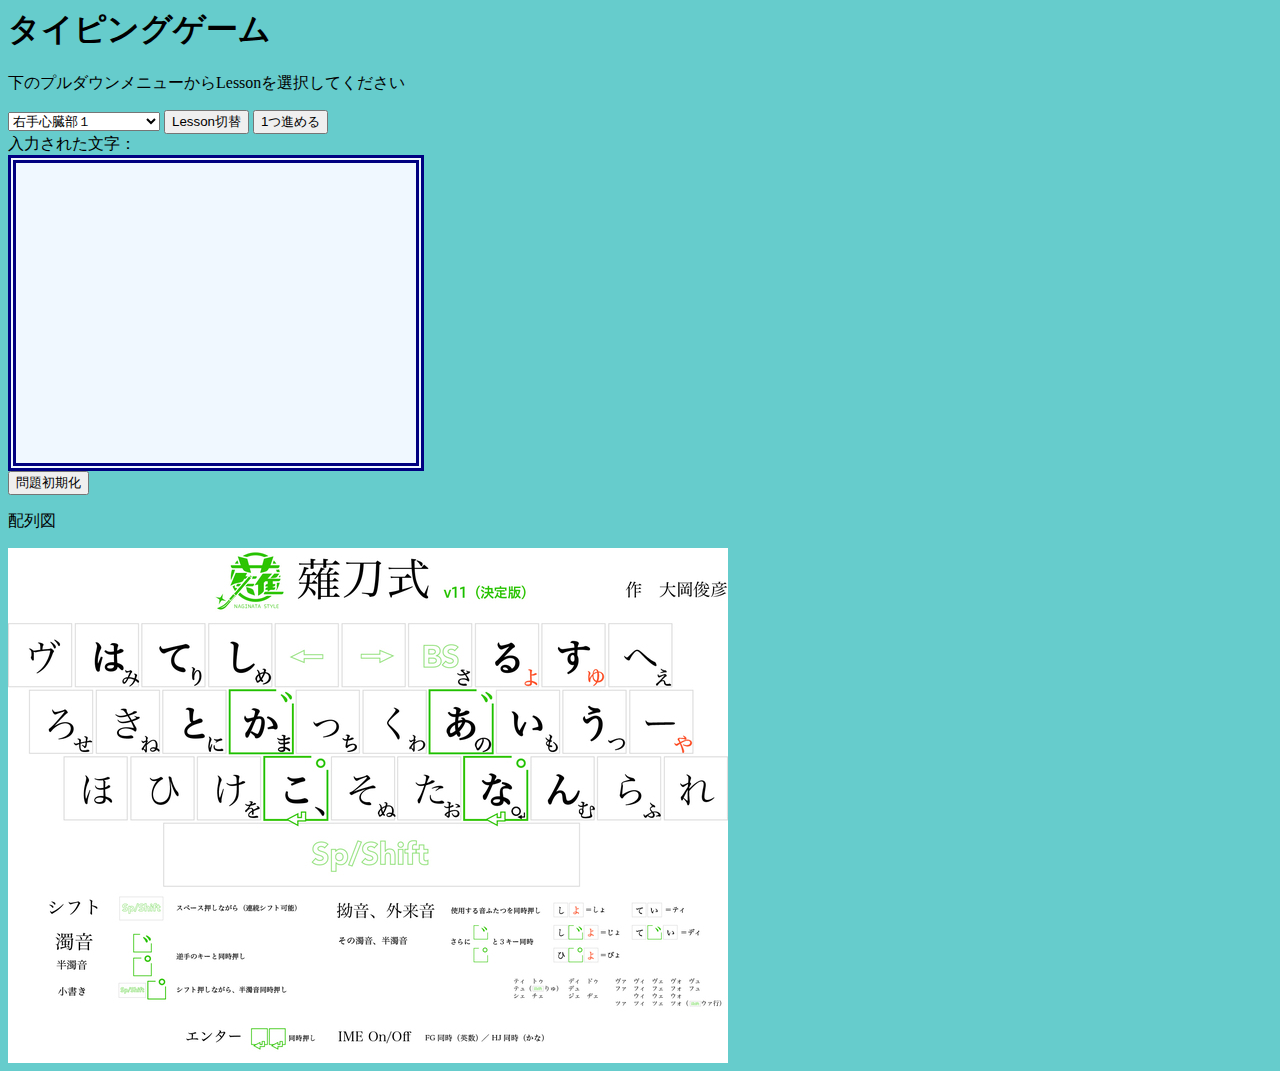
==== commit 08cc1229: "高速打鍵へのレッスンを追加" ====
--- a/NaginataTyping.html
+++ b/NaginataTyping.html
@@ -37,7 +37,15 @@
     "き　ぎ　み　を　よ　ゆ　－　や　きかない　きく　きくとき　てきな　てきに　してき　きて　とき　ときどき　みない　みる　みるとき　よゆう　ゆうよ　あー　うー　とーく　しーと　にーと　きみ　きみがいない　きみがいる　それごとき　できる　できない　できないことがある　できることから　ようするに　ないようがあることとないこと　ぱ　ぱばは　はばぱ　ゃゅょ　ゎ　ぁぃぅぉ",
     "し　しょ　じ　じょ　しゃ　じゃ　しゅ　じゅ　き　きょ　ぎ　ぎょ　きゃ　ぎゃ　きゅ　ぎゅ　しょう　じょう　しゅう　じゅう　きょう　ぎょう　きゅう　ぎゅう　しょーと　しゅーと　しゃーく　じょーく　じゅーく　きゅーと　ぎゃーぎゃー　しょうがない　しようがない　しゃしん　しゅくだい　きょう　きょうから　きょうからは　ししょう　じしょう　しょうし　しょうじ　しょうしょう　じょうじょう　しょうじょ　しょじょ　しょうじょう　じょうし　しじょう　しょし　じょし　しょじ　じしょ　しょうしょ　じょしょう　きょうし　しきょう　じきょう　きょうじ　ききょう　きょい　ぎきょう　しょうぎ　じょうき　ぎょうじ　じょうきょう　しょうぎょう　ぎょぎょう　ぎょしょう　しゃかい　じゃくてん　しゃく　じゃあく　きゃく　ぎゃく　ぎゃくに　しゅし　しゅうし　ししゅう　じゅうし　じゅし　しゅうじ　じゅうじ　しゅく　じゅく　しゅかん　しゅくん　しゅぎ　しゅき　きゅう　きゅうしゅう　きゅうじゅう　じゅうきゅう　じゅぎょう　ぎゅうじる　きゅうしょく　じゅうしょく　きゅうじ　きゅうし　にゅ　にょ　にゃ　ぎゅうにゅう　にょう　しゅうにゅう　にゅうぎょう　きょにゅう　にゅうしょう　にょしょう　でしょう　なるでしょう　あるでしょう　ないでしょう　みゃく　みょうな　みゃんまー",
     "り　ひ　ち　りか　りく　なりたい　りんり　ちかい　たち　たちがわるい　ちく　ちき　ちしき　ちてき　ひる　ひらく　ひだり　ひれ　びれる　わるびれる　わるびれない　ひく　ひっぱる　ひきこもごも　ひかんてき　ひりひりすること　しょうちょう　きょうちょう　ちょうじょう　じょうちょう　ちょうきょう　ちょうちょうはっし　ちゅうしょう　ちょうしょう　ちゃくにん　ちゃくちゃく　ちゃんと　ちょっと　ちゃくしょく　ちゅうかい　ちゅうい　みょうちょう　りょうかい　りゅうい　しょうちょう　りょうしょう　りゃく　いかりゃく　りょしゅう　ひょうか　ひょうし　ひょうばん　しょうひょう　ひょうしょう　ひゅうが　ひゃくにん　ひゃっかい　ぴゃぴゅぴょ　はっぴゃくにん　ぴゅーま　こんぴゅーた　ぴゅーたりん　はっぴょう　しんぴょう　びょうき　びょうてき　びゃくや　ごびょう　なんびゃっかい",
-    "ヴ　け　げ　ふ　ぶ　ぷ　ほ　ぼ　ぽ　いける　いけない　にげる　なげる　ほうほう　そのほうが　ぽっとで　ぷーるする　ぷくぷく　ぶくぶく　ぽくぽく　ぴくぴく　える　おぼえる　いれかえ　かえる　まえ　ぁぃぅぇぉ　てぃ　でぃ　とぅ　どぅ　てぃー　ぱーてぃー　てぃーぱーてぃー　でぃする　でぃれくたー　ているとぅーのーず　いんすとぅるめんと　あんどぅ　どぅわっぷ　ふぃくしょん　ふぃーるど　ふぉんと　ヴぃくとりー　ヴぉーぐ　ヴぃヴぁるでぃ　ヴぇーる　ヴゅー　ふぁいる　ふぁくと　ふぁくとりー　ふぁんたすてぃっく　ふぇち　ふぇすてぃばる　ふぇーどあうと　ふぇいく　でゅーく　ふぉんでゅ　てぅりゃ");
+    "ヴ　け　げ　ふ　ぶ　ぷ　ほ　ぼ　ぽ　いける　いけない　にげる　なげる　ほうほう　そのほうが　ぽっとで　ぷーるする　ぷくぷく　ぶくぶく　ぽくぽく　ぴくぴく　える　おぼえる　いれかえ　かえる　まえ　ぁぃぅぇぉ　てぃ　でぃ　とぅ　どぅ　てぃー　ぱーてぃー　てぃーぱーてぃー　でぃする　でぃれくたー　ているとぅーのーず　いんすとぅるめんと　あんどぅ　どぅわっぷ　ふぃくしょん　ふぃーるど　ふぉんと　ヴぃくとりー　ヴぉーぐ　ヴぃヴぁるでぃ　ヴぇーる　ヴゅー　ふぁいる　ふぁくと　ふぁくとりー　ふぁんたすてぃっく　ふぇち　ふぇすてぃばる　ふぇーどあうと　ふぇいく　でゅーく　ふぉんでゅ　てぅりゃ",
+    "でぶになろう　ぶぶんてきなこと　ぷろ　ろてんぶろ　ひさしぶり　ぶーいんぐ　さぶうぇい　ぶさいく　ふうりんかざん　らんでぶー　ぷろれす　プロフェッショナル　はぷにんぐ　ぶらすばんど　ぶざーびーたー　ぷろぐらみんぐ　しょっぷ　ぷれっしゃー　ぶい　いっぷん　じゅうぶん　くりすますいぶ　ろーぷうぇい　らっぷ　こっぷ　とっぷ　ふしぎなこと　そんなふうに　ひもとっぷりくれて　ぷろふぃーる　ぶろっく　ふろっぐ　ふらっぐ",
+    "ほうほうろん　ぼうきょく　ぼうきゃく　ぽーず　しんぽうする　ほろびる　ほろぼす　ぼろぼろ　ぽろぽろ　ほーろーなべ　いっぽんとられた　ぽんざけ　にほんご　ぽーとれーと　すぽーつ　しっぽくうどん　ぼく　ぼったくり　ぼうそうぞく　ほぼこれで　ぼうず　ぼうさい　ぼうがい",
+    "せんとらる　せいぜい　ぜいきん　ぜいたく　ぜひぜひ　かせ　かぜ　せっかくの　ぜったい　じょせい　だんせい　こうごうせい　けいせい　せいけい　せけん　せっけん　けんせい　ぜいげん　せだいべつ　せーふ　ふうせん",
+    "べつに　べつべつ　つべるくりん　へや　やべえ　へいぼん　しへい　べっし　ぺいろーど　しっぺい　そうするべきだ　べきろん　へっている　そこへ　へいたい　べすとぽじしょん　すぺーすきー　へしゃげる　しべりあ　ぺんでぃんぐ　はんぺん　そうべつかい　べっかい　ぺんぺん　りべんせいをかんがえた　べんきょう　せんべい",
+    "ヴぃくとりー　ヴぃくとりあ　えんヴぃー　ヴぃーなす　へヴん　ヴぉるてーじ　ヴぇいろん　さばいヴ　くりすますいヴ　いヴぉんぬ　ヴヴヴとないた",
+    "すぴーど　すぽーつ　すぱ　すぺーす　すぷーん　ぷろでゅーす　ぷろだくと　ぷろぱてぃ　ぷるーん　ぷれい　ぷらん　ぴーぷる　しゅぷーる　すぱーく　ぷりんと　ぱーる　ぴーまん　ぽーる　ぱんぴー　ぱいなっぷる　ぷるぷる　ぱーてぃ　ぽーとぴあ　ぴーく",
+    "ぞくぞく　くそとぐそく　ぐだぐだ　だんぞくてきに　ぞんめい　そんぞく　そうだんごと　たそがれ　そうだぞ　そうぞう　ぐいぐい　きんぐくりむぞん　ぢぐじょう　かぞく　ぐんだん　かてばかんぐん　ぐらふぃっく　えんぐらふ　ぐっとくる　ぐっどです　せーふてぃぞーん",
+    "げだん　なにげない　さりげない　げいじゅつ　げんしょう　けいけん　けんげん　ねんりん　ねどこ　そうだね　するとね　だよね　そのけねんがある　みている　やってみて　はげしい　かれのけはいがする　きみのせなかにははねがある　ほうほうろん　げほげほ　ほねがある　むだぼね　けいほう　あさねぼう　なにをいってもけろっとしている　ひげ");
 
 function reaction(keyStatus){ //入力された文字の判定 
     if(keyStatus[32]){//シフト同時押し
@@ -542,6 +550,30 @@
     case 8:
     Sentence=SentenceArray[8];
     break;
+    case 9:
+    Sentence=SentenceArray[9];
+    break;
+    case 10:
+    Sentence=SentenceArray[10];
+    break;
+    case 11:
+    Sentence=SentenceArray[11];
+    break;
+    case 12:
+    Sentence=SentenceArray[12];
+    break;
+    case 13:
+    Sentence=SentenceArray[13];
+    break;
+    case 14:
+    Sentence=SentenceArray[14];
+    break;
+    case 15:
+    Sentence=SentenceArray[15];
+    break;
+    case 16:
+    Sentence=SentenceArray[16];
+    break;
   }
   SentenceLength=Sentence.length;
   originSentence=Sentence;
@@ -567,6 +599,14 @@
     <option value="Lesson7">拗音</option>
     <option value="Lesson8">拗音２、外来音</option>
     <option value="Lesson9">その他</option>
+    <option value="Lesson10">マイナー音（ふ）</option>
+    <option value="Lesson11">マイナー音（ほ）</option>
+    <option value="Lesson12">マイナー音（せ）</option>
+    <option value="Lesson13">マイナー音（へ）</option>
+    <option value="Lesson14">マイナー音（ヴ）</option>
+    <option value="Lesson15">半濁音練習</option>
+    <option value="Lesson16">人差し指内側キー濁音</option>
+    <option value="Lesson17">左手マイナーキー</option>
   </select>
   <input type="button" value="Lesson切替" onclick="changeSentence()" />
 <input type="button" value="1つ進める" onclick="OneSlice()"><br>
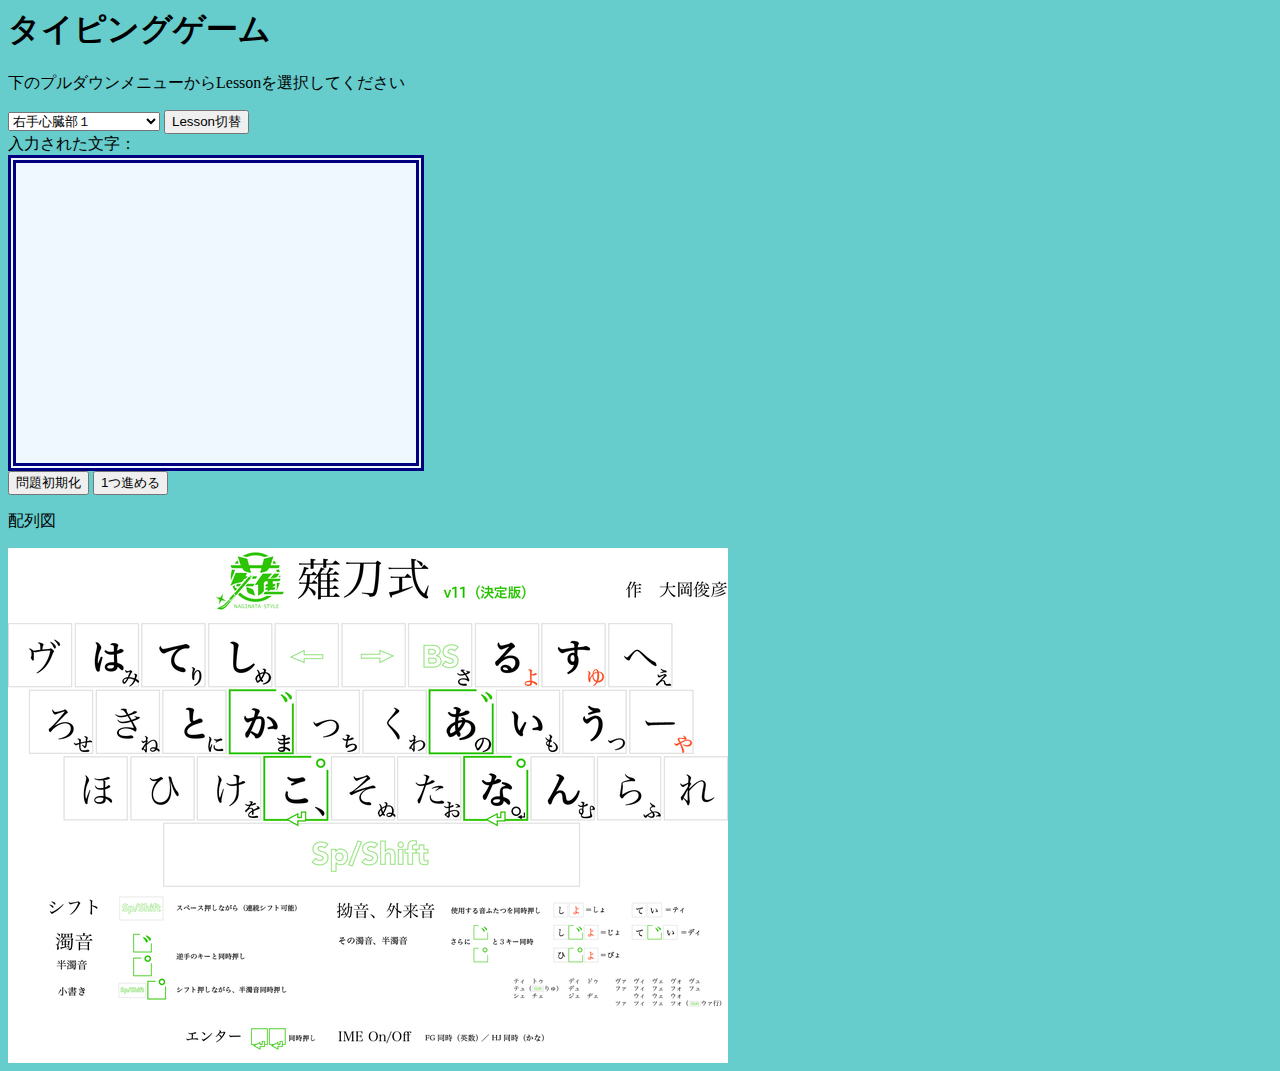
==== commit 19a5c5ea: "「ぁ」の修正。不要部分の削除" ====
--- a/NaginataTyping.html
+++ b/NaginataTyping.html
@@ -11,30 +11,19 @@
 document.onkeydown = keydownFunction;  //キー押下時に関数keydownFunction()を呼び出す
 document.onkeyup = releaseFunction;
 
-var hiragana = new Array("あ","い","う","え","お","か","き","く","け","こ","さ","し","す","せ","そ",
-                        "た","ち","つ","て","と","な","に","ぬ","ね","の","は","ひ","ふ","へ","ほ",
-                        "ま","み","む","め","も","や","ゆ","よ","わ","ん");
-
-
-var rnd = new Array();
-
-var Sentence = "";       //問題の文字列を格納
 var originSentence = "";
-var oneBeforeSentense="";
 var count=0;             //何問目か格納
-var missCount=0;
 var typStart,typEnd;   //開始時と終了時の時刻を格納
 var SentenceLength=0;
 var typeLetter ="";
 var keyStatus = new Array();
-var co=0;
 
 var SentenceArray = new Array("ある　ない　する　いない　あい　いる　なる　あな　いす　すいすい　なあ　なあなあ　なす　あるあるある　ないないない　するするする",
     "か　が　て　で　ず　が　ある　である　がない　でない　です　あるです　ないです　ずるい　するでない　すかすか　すてる　かす　かずかず　ずるずる　かてる　かてない　でる　でない",
     "こ　と　し　ご　ど　じ　た　だ　う　ん　こと　して　してる　している　してある　してない　していない　すること　した　したこと　したことがある　したことがない　することがない　することがある　いう　うん　いうんだ　なんだ　なんだい　こういうこと　こういうことがある　こういうことがない　こうである　こうでない　しかない　しがない　こんなことがある　こんなことがない　こうだ　してた　うんだ　するんだ　しんだ　とんだ　したがう　したがうんだ　かかない　かかないことがある　どうする　どうだ　だんだん",
     "ま　に　まに　も　の　もの　まにあう　ます　まにあいます　ますます　まずまず　まずない　まずい　うまい　ここにある　ここにない　れ　これ　それ　どれ　あれ　お　も　の　おもう　もう　もの　のだ　なのだ　そうなのだ　まもの　にもの　おおもの　ものがある　それがどうした　あれがこうなのだ　そうだとおもう　だがそうでない　それにこうだ　どれにする　なにもない　これにそれもない　ああいうがそうだなとおもう　そのことがこうなるなんて　あのことがそうなるなんて　などなど　になる　おとこ　おんな",
     "って　っと　った　あった　だった　とった　いった　かった　そっと　わくわくする　わたしがいう　そく　くそ　わたし　あなた　あなたとわたし　しくじる　すくすく　くわしい　それは　それはどうかな　わたしはばかだ　はっしたこと　ばっしたこと　ばくだん　そのばのがれでいいのがれ　こういうとはおもわなかった　そうしてはどうか　こうすればいいのに　ら　したら　られた　られる　ならば　ならない　それから　そこからくる　だから　ですから　いうことがあるがそれがこれからしだいだ　していることがあるならいうことだな　そうだなそうしたら　あったまにくるなあ　では　には　とは　のは　られた　れば　られれば　ではどうか　そこにはあるかも　はじです　してはる　これなら、いくらでも　ああ。　こうしていこう。　そうなるか。　な、なにい。　していますが、なにか。",
-    "き　ぎ　み　を　よ　ゆ　－　や　きかない　きく　きくとき　てきな　てきに　してき　きて　とき　ときどき　みない　みる　みるとき　よゆう　ゆうよ　あー　うー　とーく　しーと　にーと　きみ　きみがいない　きみがいる　それごとき　できる　できない　できないことがある　できることから　ようするに　ないようがあることとないこと　ぱ　ぱばは　はばぱ　ゃゅょ　ゎ　ぁぃぅぉ",
+    "き　ぎ　み　を　よ　ゆ　ー　や　きかない　きく　きくとき　てきな　てきに　してき　きて　とき　ときどき　みない　みる　みるとき　よゆう　ゆうよ　あー　うー　とーく　しーと　にーと　きみ　きみがいない　きみがいる　それごとき　できる　できない　できないことがある　できることから　ようするに　ないようがあることとないこと　ぱ　ぱばは　はばぱ　ゃゅょ　ゎ　ぁぃぅぉ",
     "し　しょ　じ　じょ　しゃ　じゃ　しゅ　じゅ　き　きょ　ぎ　ぎょ　きゃ　ぎゃ　きゅ　ぎゅ　しょう　じょう　しゅう　じゅう　きょう　ぎょう　きゅう　ぎゅう　しょーと　しゅーと　しゃーく　じょーく　じゅーく　きゅーと　ぎゃーぎゃー　しょうがない　しようがない　しゃしん　しゅくだい　きょう　きょうから　きょうからは　ししょう　じしょう　しょうし　しょうじ　しょうしょう　じょうじょう　しょうじょ　しょじょ　しょうじょう　じょうし　しじょう　しょし　じょし　しょじ　じしょ　しょうしょ　じょしょう　きょうし　しきょう　じきょう　きょうじ　ききょう　きょい　ぎきょう　しょうぎ　じょうき　ぎょうじ　じょうきょう　しょうぎょう　ぎょぎょう　ぎょしょう　しゃかい　じゃくてん　しゃく　じゃあく　きゃく　ぎゃく　ぎゃくに　しゅし　しゅうし　ししゅう　じゅうし　じゅし　しゅうじ　じゅうじ　しゅく　じゅく　しゅかん　しゅくん　しゅぎ　しゅき　きゅう　きゅうしゅう　きゅうじゅう　じゅうきゅう　じゅぎょう　ぎゅうじる　きゅうしょく　じゅうしょく　きゅうじ　きゅうし　にゅ　にょ　にゃ　ぎゅうにゅう　にょう　しゅうにゅう　にゅうぎょう　きょにゅう　にゅうしょう　にょしょう　でしょう　なるでしょう　あるでしょう　ないでしょう　みゃく　みょうな　みゃんまー",
     "り　ひ　ち　りか　りく　なりたい　りんり　ちかい　たち　たちがわるい　ちく　ちき　ちしき　ちてき　ひる　ひらく　ひだり　ひれ　びれる　わるびれる　わるびれない　ひく　ひっぱる　ひきこもごも　ひかんてき　ひりひりすること　しょうちょう　きょうちょう　ちょうじょう　じょうちょう　ちょうきょう　ちょうちょうはっし　ちゅうしょう　ちょうしょう　ちゃくにん　ちゃくちゃく　ちゃんと　ちょっと　ちゃくしょく　ちゅうかい　ちゅうい　みょうちょう　りょうかい　りゅうい　しょうちょう　りょうしょう　りゃく　いかりゃく　りょしゅう　ひょうか　ひょうし　ひょうばん　しょうひょう　ひょうしょう　ひゅうが　ひゃくにん　ひゃっかい　ぴゃぴゅぴょ　はっぴゃくにん　ぴゅーま　こんぴゅーた　ぴゅーたりん　はっぴょう　しんぴょう　びょうき　びょうてき　びゃくや　ごびょう　なんびゃっかい",
     "ヴ　け　げ　ふ　ぶ　ぷ　ほ　ぼ　ぽ　いける　いけない　にげる　なげる　ほうほう　そのほうが　ぽっとで　ぷーるする　ぷくぷく　ぶくぶく　ぽくぽく　ぴくぴく　える　おぼえる　いれかえ　かえる　まえ　ぁぃぅぇぉ　てぃ　でぃ　とぅ　どぅ　てぃー　ぱーてぃー　てぃーぱーてぃー　でぃする　でぃれくたー　ているとぅーのーず　いんすとぅるめんと　あんどぅ　どぅわっぷ　ふぃくしょん　ふぃーるど　ふぉんと　ヴぃくとりー　ヴぉーぐ　ヴぃヴぁるでぃ　ヴぇーる　ヴゅー　ふぁいる　ふぁくと　ふぁくとりー　ふぁんたすてぃっく　ふぇち　ふぇすてぃばる　ふぇーどあうと　ふぇいく　でゅーく　ふぉんでゅ　てぅりゃ",
@@ -125,7 +114,7 @@
                 return "び";//x
             }
             if(keyStatus[67]) return "を";//c
-            if(keyStatus[86]) return "、";//v
+            if(keyStatus[86]) return "ぁ";//v
             if(keyStatus[66]) return "ぬ";//b
             if(keyStatus[78]) return "お";//n
             if(keyStatus[77]) return "。";//m
@@ -426,13 +415,6 @@
     document.getElementById("waku").innerHTML = originSentence;
 }
 
-function sleep(waitMsec) {
-  var startMsec = new Date();
- 
-  // 指定ミリ秒間だけループさせる（CPUは常にビジー状態）
-  while (new Date() - startMsec < waitMsec);
-}
-
 function keydownFunction(e)
 {
     //入力されたキーのキーコードを取得
@@ -490,8 +472,6 @@
         //1000で割った「余り(%で取得できる）」でミリ秒を取得
         var msec = elapsed % 1000;
         
-        var ansper=count/(count+missCount)*100;
-        ansper=Math.round(ansper);
         //問題終了を告げる文字列を作成
         var fin="GAME終了　時間："+sec+"秒"+msec+"\n";
         
@@ -508,7 +488,6 @@
     keyStatus.map(function(value, index, array){
         return array[index]=false;
     });
-    co++;
     return false;
 }
 
@@ -521,63 +500,11 @@
 }
 
 function changeSentence(){
-  target= document.getElementById("name");
-  switch(target.selectedIndex){
-    case 0:
-    Sentence=SentenceArray[0];
-    break;
-    case 1:
-    Sentence=SentenceArray[1];
-    break;
-    case 2:
-    Sentence=SentenceArray[2];
-    break;
-    case 3:
-    Sentence=SentenceArray[3];
-    break;
-    case 4:
-    Sentence=SentenceArray[4];
-    break;
-    case 5:
-    Sentence=SentenceArray[5];
-    break;
-    case 6:
-    Sentence=SentenceArray[6];
-    break;
-    case 7:
-    Sentence=SentenceArray[7];
-    break;
-    case 8:
-    Sentence=SentenceArray[8];
-    break;
-    case 9:
-    Sentence=SentenceArray[9];
-    break;
-    case 10:
-    Sentence=SentenceArray[10];
-    break;
-    case 11:
-    Sentence=SentenceArray[11];
-    break;
-    case 12:
-    Sentence=SentenceArray[12];
-    break;
-    case 13:
-    Sentence=SentenceArray[13];
-    break;
-    case 14:
-    Sentence=SentenceArray[14];
-    break;
-    case 15:
-    Sentence=SentenceArray[15];
-    break;
-    case 16:
-    Sentence=SentenceArray[16];
-    break;
-  }
-  SentenceLength=Sentence.length;
-  originSentence=Sentence;
-  SetSentence();
+    target= document.getElementById("name");
+    Sentence=SentenceArray[target.selectedIndex];
+    SentenceLength=Sentence.length;
+    originSentence=Sentence;
+    SetSentence();
 }
 
 </script>
@@ -609,13 +536,13 @@
     <option value="Lesson17">左手マイナーキー</option>
   </select>
   <input type="button" value="Lesson切替" onclick="changeSentence()" />
-<input type="button" value="1つ進める" onclick="OneSlice()"><br>
+
 <div id="pushKey">入力された文字：</div>
 <div id="waku"></div>
-<input type="button" value="問題初期化" onclick="SetSentence()"><br>
+<input type="button" value="問題初期化" onclick="SetSentence()">
+<input type="button" value="1つ進める" onclick="OneSlice()"><br>
 <p>配列図</p>
 <img id="image" src="images/naginata.jpg" alt="薙刀式配列図">
-
 </body>
 </html>
 
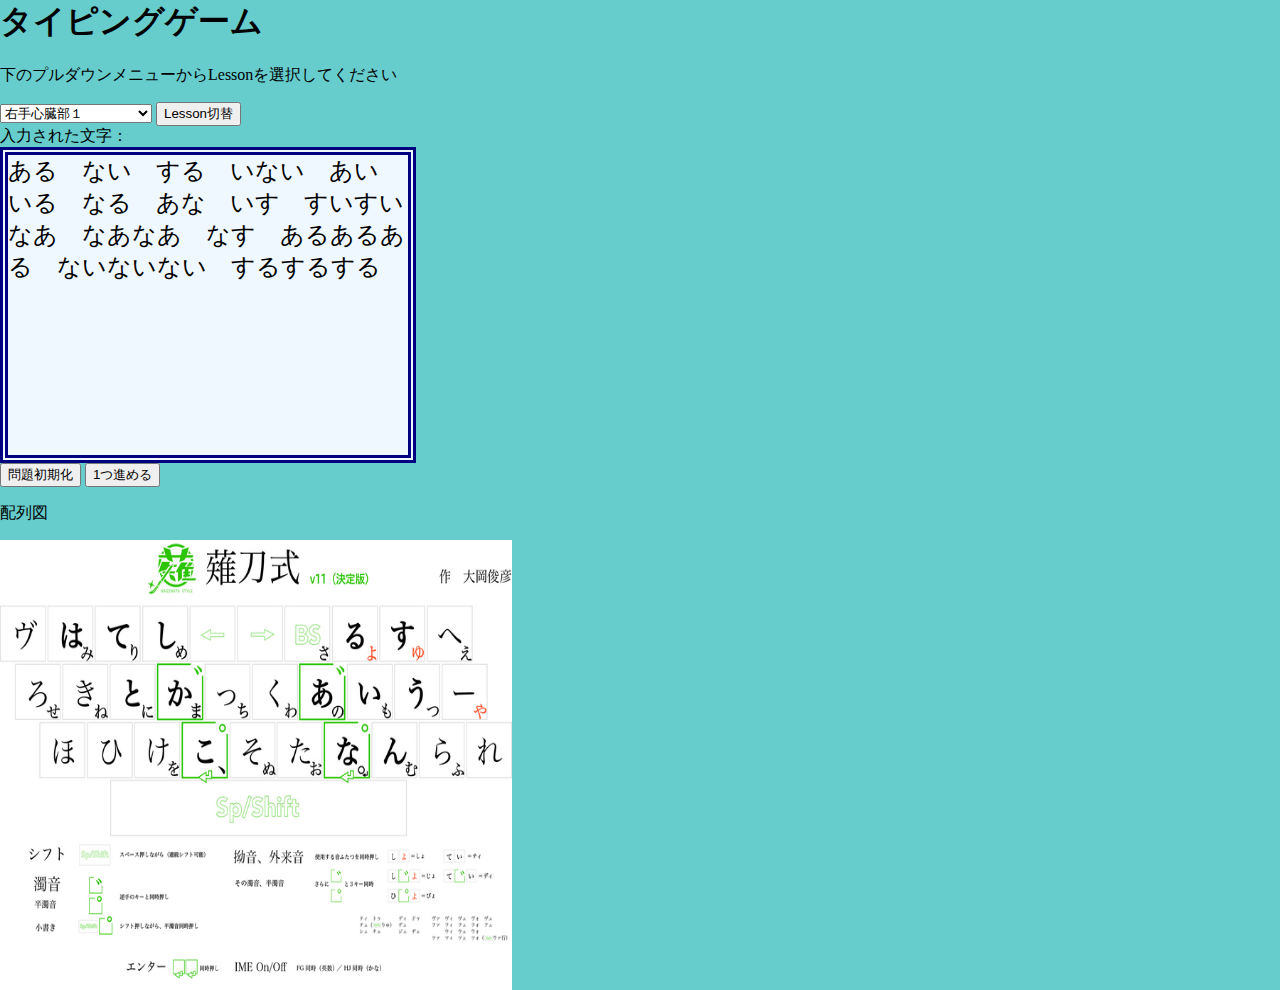
==== commit e6e5967a: "masterに移動" ====
--- a/NaginataTyping.html
+++ b/NaginataTyping.html
@@ -102,7 +102,7 @@
                 if(keyStatus[80]) return "ぢぇ";//p
                 return "ぢ";//g
             }
-            if(keyStatus[72]) return "わ";//h 
+            if(keyStatus[72]) return "ゎ";//h 
             if(keyStatus[75]) return "も";//k
             if(keyStatus[76]) return "つ";//l
             if(keyStatus[186]) return "や";//;
@@ -146,7 +146,7 @@
             if(keyStatus[88]) return "ひ";//x
             if(keyStatus[67]) return "を";//c 
             if(keyStatus[66]) return "ぬ";//b
-            if(keyStatus[78]) return "ぉ　";//n
+            if(keyStatus[78]) return "ぉ";//n
             if(keyStatus[77]) return "。";//m
             if(keyStatus[188]) return "む";//,
             if(keyStatus[190]) return "ぷ";//.
@@ -408,8 +408,6 @@
 {
     //問題文とカウント数をクリアする
     count=0;
-    SentenceLength=Sentence.length;
-    originSentence=Sentence;
     //問題枠に表示する
     document.getElementById("waku").style.backgroundColor="aliceblue";
     document.getElementById("waku").innerHTML = originSentence;
@@ -481,9 +479,9 @@
     }
     else{
         if(typeLetter!=undefined){
-            document.getElementById("pushKey").innerText="入力された文字：" + typeLetter;  
-        }
-        else document.getElementById("pushKey").innerText="入力された文字："
+            document.getElementById("pushKey").innerText="入力された文字：" +  "[" + typeLetter + "]" ;  
+        }
+        else document.getElementById("pushKey").innerText="入力された文字：[　]"
     } 
     keyStatus.map(function(value, index, array){
         return array[index]=false;
@@ -512,7 +510,7 @@
 </style>
 
 </head>
-<body onload="SetSentence();" bgcolor="#ffffff" text="#000000" >
+<body onload="changeSentence();" bgcolor="#ffffff" text="#000000" >
 
 <h1>タイピングゲーム</h1>
 <p>下のプルダウンメニューからLessonを選択してください</p>
@@ -542,7 +540,7 @@
 <input type="button" value="問題初期化" onclick="SetSentence()">
 <input type="button" value="1つ進める" onclick="OneSlice()"><br>
 <p>配列図</p>
-<img id="image" src="images/naginata.jpg" alt="薙刀式配列図">
+<img id="image" src="images/naginata.jpg" alt="薙刀式配列図" width="40%" height="50%">
 </body>
 </html>
 
--- a/css/NaginataTyping.css
+++ b/css/NaginataTyping.css
@@ -1,12 +1,19 @@
 body{
-    background-color: #66CCCC
+    background-color: #66CCCC;
+    margin: 0 auto;		/*HP画面の左右中央に表示させる設定*/
     }
-  div#waku
-    {
-    border:8px double navy;
-    width:400px;
-    height:300px;
-    font-size:18pt;
-    overflow:auto;
-    background-color: aliceblue;
-    }+div#waku
+  {
+  border:8px double navy;
+  width:400px;
+  height:300px;
+  font-size:18pt;
+  overflow:auto;
+  background-color: aliceblue;
+  }
+  #contents {
+    background: #66CCCC;	/*背景色*/
+    padding: 0.5%;		/*ボックス内の余白*/
+    margin: 0 auto;
+    width: 40%;
+  }